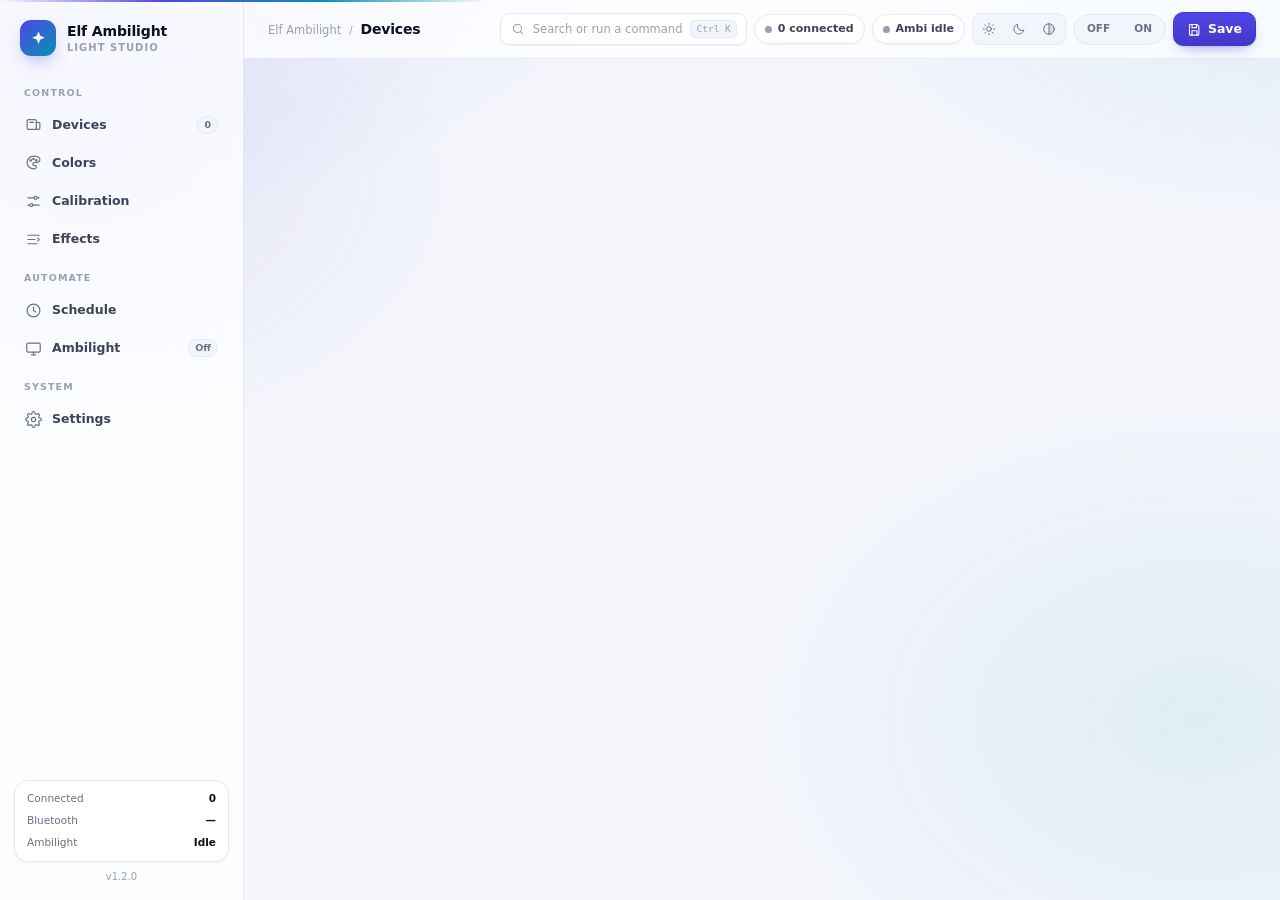
==== webui/index.html @ 0e06c8cf "Sidebar active indicator moved into the gutter" ====
<!DOCTYPE html>
<html lang="en" data-theme="light">
<head>
<meta charset="utf-8">
<meta name="viewport" content="width=device-width, initial-scale=1">
<title>Elf-Ambilight</title>
<link rel="stylesheet" href="styles.css">
</head>
<body>

<div id="bootBar"><i></i></div>

<svg width="0" height="0" style="position:absolute" aria-hidden="true">
  <defs>
    <symbol id="i-spark" viewBox="0 0 24 24"><path d="M12 3l2.2 5.6L20 11l-5.8 2.4L12 19l-2.2-5.6L4 11l5.8-2.4L12 3z" fill="currentColor"/></symbol>
    <symbol id="i-devices" viewBox="0 0 24 24" fill="none" stroke="currentColor" stroke-width="1.7" stroke-linecap="round" stroke-linejoin="round"><rect x="3" y="5" width="13" height="14" rx="2"/><path d="M16 9h3a2 2 0 0 1 2 2v6a2 2 0 0 1-2 2h-3"/><path d="M7 9h5"/></symbol>
    <symbol id="i-palette" viewBox="0 0 24 24" fill="none" stroke="currentColor" stroke-width="1.7" stroke-linecap="round" stroke-linejoin="round"><path d="M12 3a9 9 0 1 0 0 18h1.5a2.5 2.5 0 0 0 0-5H13a2 2 0 0 1 0-4h3.5A4.5 4.5 0 0 0 21 7.5C21 5 16.9 3 12 3z"/><circle cx="8" cy="9" r="1"/><circle cx="12" cy="7" r="1"/><circle cx="16" cy="9" r="1"/></symbol>
    <symbol id="i-sliders" viewBox="0 0 24 24" fill="none" stroke="currentColor" stroke-width="1.7" stroke-linecap="round"><path d="M4 7h9M17 7h3M4 17h3M11 17h9"/><circle cx="15" cy="7" r="2.2"/><circle cx="9" cy="17" r="2.2"/></symbol>
    <symbol id="i-modes" viewBox="0 0 24 24" fill="none" stroke="currentColor" stroke-width="1.7" stroke-linecap="round" stroke-linejoin="round"><path d="M4 6h16M4 12h10M4 18h13"/><path d="M18 10l2 2-2 2"/></symbol>
    <symbol id="i-clock" viewBox="0 0 24 24" fill="none" stroke="currentColor" stroke-width="1.7" stroke-linecap="round" stroke-linejoin="round"><circle cx="12" cy="12" r="9"/><path d="M12 7v5l3 2"/></symbol>
    <symbol id="i-screen" viewBox="0 0 24 24" fill="none" stroke="currentColor" stroke-width="1.7" stroke-linecap="round" stroke-linejoin="round"><rect x="2.5" y="4.5" width="19" height="12.5" rx="2"/><path d="M9 21h6M12 17v4"/></symbol>
    <symbol id="i-gear" viewBox="0 0 24 24" fill="none" stroke="currentColor" stroke-width="1.7" stroke-linecap="round" stroke-linejoin="round"><circle cx="12" cy="12" r="3"/><path d="M19.4 15a1.7 1.7 0 0 0 .34 1.87l.06.06a2 2 0 1 1-2.83 2.83l-.06-.06a1.7 1.7 0 0 0-1.87-.34 1.7 1.7 0 0 0-1 1.55V21a2 2 0 1 1-4 0v-.09a1.7 1.7 0 0 0-1.11-1.55 1.7 1.7 0 0 0-1.87.34l-.06.06a2 2 0 1 1-2.83-2.83l.06-.06A1.7 1.7 0 0 0 4.6 15a1.7 1.7 0 0 0-1.55-1H3a2 2 0 1 1 0-4h.09A1.7 1.7 0 0 0 4.6 8.9a1.7 1.7 0 0 0-.34-1.87l-.06-.06a2 2 0 1 1 2.83-2.83l.06.06A1.7 1.7 0 0 0 8.96 4.6 1.7 1.7 0 0 0 10 3.05V3a2 2 0 1 1 4 0v.09a1.7 1.7 0 0 0 1 1.55 1.7 1.7 0 0 0 1.87-.34l.06-.06a2 2 0 1 1 2.83 2.83l-.06.06a1.7 1.7 0 0 0-.34 1.87V9a1.7 1.7 0 0 0 1.55 1H21a2 2 0 1 1 0 4h-.09a1.7 1.7 0 0 0-1.55 1z"/></symbol>
    <symbol id="i-wifi" viewBox="0 0 24 24" fill="none" stroke="currentColor" stroke-width="1.7" stroke-linecap="round" stroke-linejoin="round"><path d="M2 8.8a15 15 0 0 1 20 0"/><path d="M5.5 12.3a10 10 0 0 1 13 0"/><path d="M9 15.8a5 5 0 0 1 6 0"/><circle cx="12" cy="19" r="1" fill="currentColor" stroke="none"/></symbol>
    <symbol id="i-bulb" viewBox="0 0 24 24" fill="none" stroke="currentColor" stroke-width="1.7" stroke-linecap="round" stroke-linejoin="round"><path d="M9 18h6M10 21h4"/><path d="M12 3a6 6 0 0 0-3.5 10.9c.4.3.5.7.5 1.1v.5h6V15c0-.4.1-.8.5-1.1A6 6 0 0 0 12 3z"/></symbol>
    <symbol id="i-save" viewBox="0 0 24 24" fill="none" stroke="currentColor" stroke-width="1.7" stroke-linecap="round" stroke-linejoin="round"><path d="M5 4h11l3 3v13a1 1 0 0 1-1 1H5a1 1 0 0 1-1-1V5a1 1 0 0 1 1-1z"/><path d="M8 4v5h7V4M8 21v-7h8v7"/></symbol>
    <symbol id="i-sun" viewBox="0 0 24 24" fill="none" stroke="currentColor" stroke-width="1.7" stroke-linecap="round"><circle cx="12" cy="12" r="4"/><path d="M12 2v2M12 20v2M4.9 4.9l1.4 1.4M17.7 17.7l1.4 1.4M2 12h2M20 12h2M4.9 19.1l1.4-1.4M17.7 6.3l1.4-1.4"/></symbol>
    <symbol id="i-moon" viewBox="0 0 24 24" fill="none" stroke="currentColor" stroke-width="1.7" stroke-linecap="round" stroke-linejoin="round"><path d="M20 14.5A8.5 8.5 0 0 1 9.5 4a8.5 8.5 0 1 0 10.5 10.5z"/></symbol>
    <symbol id="i-search" viewBox="0 0 24 24" fill="none" stroke="currentColor" stroke-width="1.8" stroke-linecap="round"><circle cx="11" cy="11" r="7"/><path d="M20 20l-3.5-3.5"/></symbol>
    <symbol id="i-check" viewBox="0 0 24 24" fill="none" stroke="currentColor" stroke-width="2.2" stroke-linecap="round" stroke-linejoin="round"><path d="M4 12.5l5 5L20 6.5"/></symbol>
    <symbol id="i-x" viewBox="0 0 24 24" fill="none" stroke="currentColor" stroke-width="2" stroke-linecap="round"><path d="M6 6l12 12M18 6L6 18"/></symbol>
    <symbol id="i-plus" viewBox="0 0 24 24" fill="none" stroke="currentColor" stroke-width="1.9" stroke-linecap="round"><path d="M12 5v14M5 12h14"/></symbol>
    <symbol id="i-play" viewBox="0 0 24 24" fill="currentColor"><path d="M8 5.5v13l11-6.5-11-6.5z"/></symbol>
    <symbol id="i-stop" viewBox="0 0 24 24" fill="currentColor"><rect x="6" y="6" width="12" height="12" rx="2"/></symbol>
    <symbol id="i-refresh" viewBox="0 0 24 24" fill="none" stroke="currentColor" stroke-width="1.8" stroke-linecap="round" stroke-linejoin="round"><path d="M20 11a8 8 0 1 0-2.3 6.3"/><path d="M20 4v7h-7"/></symbol>
    <symbol id="i-clock2" viewBox="0 0 24 24" fill="none" stroke="currentColor" stroke-width="1.7" stroke-linecap="round" stroke-linejoin="round"><path d="M21 12a9 9 0 1 1-3-6.7"/><path d="M21 4v5h-5"/></symbol>
    <symbol id="i-folder" viewBox="0 0 24 24" fill="none" stroke="currentColor" stroke-width="1.7" stroke-linecap="round" stroke-linejoin="round"><path d="M3 7a2 2 0 0 1 2-2h4l2 2h8a2 2 0 0 1 2 2v8a2 2 0 0 1-2 2H5a2 2 0 0 1-2-2V7z"/></symbol>
    <symbol id="i-eyedrop" viewBox="0 0 24 24" fill="none" stroke="currentColor" stroke-width="1.7" stroke-linecap="round" stroke-linejoin="round"><path d="M14.5 4.5a2.1 2.1 0 0 1 3 0l2 2a2.1 2.1 0 0 1 0 3l-2.2 2.2-5-5 2.2-2.2z"/><path d="M12.3 6.7l-7 7a2 2 0 0 0-.6 1.4V19h3.9a2 2 0 0 0 1.4-.6l7-7"/></symbol>
    <symbol id="i-command" viewBox="0 0 24 24" fill="none" stroke="currentColor" stroke-width="1.7" stroke-linecap="round" stroke-linejoin="round"><path d="M9 6a3 3 0 1 0-3 3h12a3 3 0 1 0-3-3v12a3 3 0 1 0 3-3H6a3 3 0 1 0 3 3V6z"/></symbol>
    <symbol id="i-shuffle" viewBox="0 0 24 24" fill="none" stroke="currentColor" stroke-width="1.7" stroke-linecap="round" stroke-linejoin="round"><path d="M16 3h5v5M21 3l-7 7M8 21H3v-5M3 21l7-7M21 16v5h-5M14 14l7 7M3 3l7 7"/></symbol>
    <symbol id="i-grid" viewBox="0 0 24 24" fill="none" stroke="currentColor" stroke-width="1.7" stroke-linecap="round"><rect x="3" y="3" width="7" height="7" rx="1.5"/><rect x="14" y="3" width="7" height="7" rx="1.5"/><rect x="3" y="14" width="7" height="7" rx="1.5"/><rect x="14" y="14" width="7" height="7" rx="1.5"/></symbol>
    <symbol id="i-activity" viewBox="0 0 24 24" fill="none" stroke="currentColor" stroke-width="1.7" stroke-linecap="round" stroke-linejoin="round"><path d="M3 12h4l2.5-7 5 14 2.5-7H21"/></symbol>
    <symbol id="i-link" viewBox="0 0 24 24" fill="none" stroke="currentColor" stroke-width="1.7" stroke-linecap="round" stroke-linejoin="round"><path d="M10 13a5 5 0 0 0 7 0l2-2a5 5 0 0 0-7-7l-1 1"/><path d="M14 11a5 5 0 0 0-7 0l-2 2a5 5 0 0 0 7 7l1-1"/></symbol>
    <symbol id="i-appearance" viewBox="0 0 24 24" fill="none" stroke="currentColor" stroke-width="1.7" stroke-linecap="round" stroke-linejoin="round"><circle cx="12" cy="12" r="9"/><path d="M12 3v18"/><path d="M12 3a9 9 0 0 1 0 18" fill="currentColor" opacity=".18" stroke="none"/></symbol>
    <symbol id="i-info" viewBox="0 0 24 24" fill="none" stroke="currentColor" stroke-width="1.7" stroke-linecap="round"><circle cx="12" cy="12" r="9"/><path d="M12 11v5M12 8h.01"/></symbol>
    <symbol id="i-copy" viewBox="0 0 24 24" fill="none" stroke="currentColor" stroke-width="1.7" stroke-linecap="round" stroke-linejoin="round"><rect x="9" y="9" width="11" height="11" rx="2"/><path d="M5 15V5a2 2 0 0 1 2-2h8"/></symbol>
    <symbol id="i-power" viewBox="0 0 24 24" fill="none" stroke="currentColor" stroke-width="1.8" stroke-linecap="round"><path d="M12 3v9"/><path d="M6.4 6.4a8 8 0 1 0 11.2 0"/></symbol>
  </defs>
</svg>

<div class="shell">
  <aside class="sidebar">
    <span class="nav-glide no-anim" id="navGlide"></span>
    <div class="brand">
      <div class="brand-mark"><svg><use href="#i-spark"/></svg></div>
      <div class="brand-text">
        <div class="brand-name">Elf Ambilight</div>
        <div class="brand-sub">Light studio</div>
      </div>
    </div>

    <nav class="nav" aria-label="Sections">
      <div class="nav-group">
        <div class="nav-label">Control</div>
        <button class="nav-item" data-page="devices" title="Devices" aria-label="Devices"><svg><use href="#i-devices"/></svg><span>Devices</span><span class="badge-mini" id="navDevBadge">0</span></button>
        <button class="nav-item" data-page="color" title="Colors" aria-label="Colors"><svg><use href="#i-palette"/></svg><span>Colors</span></button>
        <button class="nav-item" data-page="tune" title="Calibration" aria-label="Calibration"><svg><use href="#i-sliders"/></svg><span>Calibration</span></button>
        <button class="nav-item" data-page="modes" title="Effects" aria-label="Effects"><svg><use href="#i-modes"/></svg><span>Effects</span></button>
      </div>
      <div class="nav-group">
        <div class="nav-label">Automate</div>
        <button class="nav-item" data-page="timing" title="Schedule" aria-label="Schedule"><svg><use href="#i-clock"/></svg><span>Schedule</span></button>
        <button class="nav-item" data-page="ambi" title="Ambilight" aria-label="Ambilight"><svg><use href="#i-screen"/></svg><span>Ambilight</span><span class="badge-mini" id="navAmbiBadge">Off</span></button>
      </div>
      <div class="nav-group">
        <div class="nav-label">System</div>
        <button class="nav-item" data-page="settings" title="Settings" aria-label="Settings"><svg><use href="#i-gear"/></svg><span>Settings</span></button>
      </div>
    </nav>

    <div class="sidebar-foot">
      <div class="mini-card">
        <div class="mini-row"><span class="mini-key">Connected</span><span class="mini-val" id="sideConn">0</span></div>
        <div class="mini-row"><span class="mini-key">Bluetooth</span><span class="mini-val" id="sideBt">—</span></div>
        <div class="mini-row"><span class="mini-key">Ambilight</span><span class="mini-val" id="sideAmbi">Idle</span></div>
      </div>
      <div class="sidebar-version" id="sideVer">v1.2.0</div>
    </div>
  </aside>

  <div class="main">
    <header class="topbar">
      <div class="crumbs">
        <span class="root">Elf Ambilight</span>
        <span class="sep">/</span>
        <h1 id="crumbTitle">Devices</h1>
      </div>
      <div class="topbar-spacer"></div>
      <div class="top-actions">
        <button class="cmd-trigger" id="cmdTrigger" aria-label="Open command palette">
          <svg><use href="#i-search"/></svg><span class="grow">Search or run a command</span><kbd>Ctrl K</kbd>
        </button>
        <span class="status-chip" id="chipConn"><span class="dot"></span><span id="chipConnText">0 connected</span></span>
        <span class="status-chip" id="chipAmbi"><span class="dot"></span><span id="chipAmbiText">Ambi idle</span></span>
        <div class="theme-seg" id="themeSeg" role="group" aria-label="Theme">
          <button data-theme-opt="light" title="Light mode" aria-label="Light mode"><svg><use href="#i-sun"/></svg></button>
          <button data-theme-opt="dark" title="Dark mode" aria-label="Dark mode"><svg><use href="#i-moon"/></svg></button>
          <button data-theme-opt="system" title="Match Windows theme" aria-label="Match Windows theme"><svg><use href="#i-appearance"/></svg></button>
        </div>
        <div class="seg" role="group" aria-label="Power">
          <button id="pwrOff">OFF</button>
          <button id="pwrOn" class="green">ON</button>
        </div>
        <button class="btn primary save-btn" id="saveBtn" title="Save changes (Ctrl+S)">
          <svg><use href="#i-save"/></svg><span>Save</span>
        </button>
      </div>
    </header>

    <div class="scroll" id="scroll">

      <!-- ══════════ DEVICES ══════════ -->
      <section class="page" id="pg-devices">
        <div class="page-head">
          <div>
            <div class="overline">Control</div>
            <h2>Devices</h2>
            <p>Discover strips, connect, and organise them into groups.</p>
          </div>
          <div class="push">
            <button class="btn" id="quickBtn">Quick connect</button>
            <button class="btn primary" id="scanBtn"><svg><use href="#i-refresh"/></svg>Scan</button>
          </div>
        </div>

        <div class="tabs" data-tabs="devices-main" style="margin-bottom:14px">
          <button class="tab on" data-tab="discover">Discover</button>
          <button class="tab" data-tab="groups">Groups</button>
          <button class="tab" data-tab="activity">Activity</button>
        </div>

        <div class="tabpanel on" data-panel="devices-main:discover">
          <div class="stats">
            <div class="stat"><div class="stat-ico ok"><svg><use href="#i-wifi"/></svg></div>
              <div><div class="stat-k">Connected</div><div class="stat-v" id="statConn">0</div></div></div>
            <div class="stat"><div class="stat-ico"><svg><use href="#i-bulb"/></svg></div>
              <div><div class="stat-k">Active group</div><div class="stat-v" id="statGroup">—</div></div></div>
            <div class="stat"><div class="stat-ico warn"><svg><use href="#i-screen"/></svg></div>
              <div><div class="stat-k">Ambilight</div><div class="stat-v" id="statAmbi">Idle</div></div></div>
          </div>

          <div class="card">
            <div class="card-head">
              <div><h3>Connected now</h3><div class="hint">Devices currently linked to this PC — including auto-connected strips.</div></div>
              <div class="push"><span class="badge" id="connBadge">0</span></div>
            </div>
            <div class="card-body"><div class="row-list" id="connectedList"></div></div>
          </div>

          <div class="card">
            <div class="card-head">
              <div><h3>Discovered devices</h3><div class="hint">Tick devices to bulk-add them, or add individually.</div></div>
              <div class="push"><span class="badge" id="scanStatus">Idle</span></div>
            </div>
            <div class="card-body">
              <div class="row-list" id="foundList"></div>
              <div class="hr" style="height:1px;background:var(--line);margin:12px 0"></div>
              <div class="field" style="justify-content:flex-end;gap:6px;flex-wrap:wrap">
                <button class="btn sm" id="connAllBtn">Connect all</button>
                <button class="btn sm danger" id="disconnBtn">Disconnect all</button>
                <button class="btn sm" id="addCheckedBtn">Add checked</button>
                <button class="btn sm" id="addAllBtn">Add all found</button>
              </div>
            </div>
          </div>
        </div>

        <div class="tabpanel" data-panel="devices-main:groups">
          <div class="grid g2">
            <div class="card">
              <div class="card-head"><div><h3>Group</h3><div class="hint">Every command drives this set.</div></div></div>
              <div class="card-body">
                <div class="field" style="gap:6px;flex-wrap:wrap">
                  <select id="groupSel" style="flex:1;min-width:130px"></select>
                  <button class="btn sm" id="grpNew"><svg><use href="#i-plus"/></svg>New</button>
                  <button class="btn sm" id="grpRename">Rename</button>
                  <button class="btn sm danger" id="grpDel">Delete</button>
                </div>
                <div class="hr" style="height:1px;background:var(--line);margin:12px 0"></div>
                <div class="row-list" id="memberList"></div>
              </div>
            </div>
            <div class="col">
              <div class="card">
                <div class="card-head"><div><h3>PC lighting</h3><div class="hint">Mirror colour to Windows Dynamic Lighting.</div></div></div>
                <div class="card-body">
                  <div class="field" style="gap:6px">
                    <span class="badge" id="dynBadge">Off</span>
                    <div style="flex:1"></div>
                    <button class="btn sm" id="dynRefresh"><svg><use href="#i-refresh"/></svg>Refresh</button>
                    <button class="btn sm primary" id="dynAdd">Add PC</button>
                  </div>
                </div>
              </div>
              <div class="card">
                <div class="card-head"><div><h3>Group tips</h3><div class="hint">How groups behave.</div></div></div>
                <div class="card-body">
                  <p class="list-s" style="font-family:var(--sans);line-height:1.6;color:var(--ink-3)">
                    Commands are broadcast to every connected member. Saved members reconnect automatically on launch when auto-connect is enabled.
                  </p>
                </div>
              </div>
            </div>
          </div>
          <div class="card">
            <div class="card-head"><div><h3>Group actions</h3><div class="hint">Send to every member at once.</div></div></div>
            <div class="card-body">
              <div class="field" style="gap:6px;flex-wrap:wrap">
                <button class="btn sm" data-group-action="color">Send current colour</button>
                <button class="btn sm" data-group-action="on">All on</button>
                <button class="btn sm" data-group-action="off">All off</button>
                <div style="flex:1"></div>
                <button class="btn sm ghost" data-group-action="refresh">Refresh connections</button>
              </div>
            </div>
          </div>
        </div>

        <div class="tabpanel" data-panel="devices-main:activity">
          <div class="grid g2">
            <div class="card">
              <div class="card-head"><div><h3>Remembered devices</h3><div class="hint">Auto-connect list.</div></div></div>
              <div class="card-body">
                <p class="list-s" id="rememberedTxt" style="line-height:1.6;font-family:var(--sans);color:var(--ink-2)">—</p>
                <div class="hr" style="height:1px;background:var(--line);margin:12px 0"></div>
                <button class="btn sm danger" id="forgetBtn">Forget remembered</button>
              </div>
            </div>
            <div class="card">
              <div class="card-head"><div><h3>Activity</h3><div class="hint">Live command log.</div></div></div>
              <div class="card-body"><div class="log" id="logBox"></div></div>
            </div>
          </div>
        </div>
      </section>

      <!-- ══════════ COLORS ══════════ -->
      <section class="page" id="pg-color">
        <div class="page-head">
          <div>
            <div class="overline">Control</div>
            <h2>Colors</h2>
            <p>Pick with the wheel, refine numerically, then send it live.</p>
          </div>
          <div class="push">
            <button class="btn" id="eyeBtn" title="Pick a colour from the screen">
              <svg><use href="#i-eyedrop"/></svg>Eyedropper
            </button>
            <span class="switch-row" style="padding:0"><span class="t" style="font-size:11.5px">Live send</span>
              <button class="switch" id="liveSw" role="switch" aria-checked="true" aria-label="Live send"></button></span>
          </div>
        </div>

        <div class="grid g-1-2">
          <div class="card">
            <div class="card-head"><div><h3>Color wheel</h3><div class="hint">Drag to set hue and saturation.</div></div></div>
            <div class="card-body">
              <div class="wheel-wrap">
                <canvas id="wheel" width="248" height="248" aria-label="Hue and saturation wheel" role="img"></canvas>
                <div class="wheel-center">
                  <span class="hx" id="wheelHex">#FFFFFF</span>
                  <span class="lbl">current</span>
                </div>
                <div class="wheel-dot" id="wheelDot"></div>
              </div>
              <div class="field" style="margin-top:10px">
                <span class="field-label">Lightness</span>
                <input type="range" id="wheelL" min="0" max="100">
                <span class="field-val" id="wheelLVal">100%</span>
              </div>
              <div class="hex-row" style="margin-top:6px">
                <input type="text" id="hexIn" placeholder="#FF8040" maxlength="7">
                <button class="btn sm" id="hexApply">Set</button>
                <button class="btn sm icon-only" id="copyHex" title="Copy hex" aria-label="Copy hex">
                  <svg><use href="#i-copy"/></svg>
                </button>
              </div>
              <button class="btn primary" id="applyColorBtn" style="width:100%;height:36px;margin-top:10px">
                <svg><use href="#i-bulb"/></svg>Send to strip
              </button>
              <div class="hr" style="height:1px;background:var(--line);margin:14px 0 10px"></div>
              <div class="overline" style="margin-bottom:7px">Harmony</div>
              <div class="harmony" id="harmonyRow"></div>
              <div class="hr" style="height:1px;background:var(--line);margin:14px 0 10px"></div>
              <div class="field" style="gap:6px;flex-wrap:wrap">
                <button class="btn sm" id="matchScreen" title="Sample the centre of the screen once">
                  <svg><use href="#i-eyedrop"/></svg>Match screen
                </button>
                <button class="btn sm" id="saveFav" title="Save this colour to favourites">
                  <svg><use href="#i-plus"/></svg>Save colour
                </button>
                <button class="btn sm ghost" id="randomColor">Random</button>
              </div>
            </div>
          </div>

          <div class="col">
            <div class="card">
              <div class="card-head">
                <div><h3>Output</h3><div class="hint">Brightness, white channels, and pins.</div></div>
                <div class="push">
                  <div class="tabs" data-tabs="color-output">
                    <button class="tab on" data-tab="brightness">Brightness</button>
                    <button class="tab" data-tab="white">White</button>
                    <button class="tab" data-tab="channels">Channels</button>
                  </div>
                </div>
              </div>
              <div class="card-body">
                <div class="tabpanel on" data-panel="color-output:brightness">
                  <div class="field"><span class="field-label">Level</span><input type="range" id="briSl" min="0" max="100"><span class="field-val" id="briVal">100</span></div>
                  <div class="field"><span class="field-label">Channel</span>
                    <div class="segmented" id="chanSeg" role="group" aria-label="Channel">
                      <button data-ch="ALL" class="on">ALL</button><button data-ch="RGB">RGB</button><button data-ch="W">W</button><button data-ch="CT">CT</button>
                    </div>
                    <div style="flex:1"></div><button class="btn sm" id="briSend">Send</button></div>
                </div>
                <div class="tabpanel" data-panel="color-output:white">
                  <div class="field"><span class="field-label">White</span><input type="range" id="wSl" min="0" max="100"><span class="field-val" id="wVal">50</span><button class="btn sm" id="wSend">Send</button></div>
                  <div class="field"><span class="field-label">Warm</span><input type="range" id="warmSl" min="0" max="100"><span class="field-val" id="warmVal">50</span></div>
                  <div class="field"><span class="field-label">Cold</span><input type="range" id="coldSl" min="0" max="100"><span class="field-val" id="coldVal">50</span><button class="btn sm" id="cctSend">Send</button></div>
                </div>
                <div class="tabpanel" data-panel="color-output:channels">
                  <div class="field"><span class="field-label">Enabled</span>
                    <label class="check"><input type="checkbox" id="chRgb" checked>RGB</label>
                    <label class="check"><input type="checkbox" id="chW" checked>W</label>
                    <label class="check"><input type="checkbox" id="chCct" checked>CCT</label>
                    <div style="flex:1"></div><button class="btn sm" id="rgbwSend">Apply</button></div>
                  <div class="field"><span class="field-label">Pins 1–6</span>
                    <input type="number" id="pin1" min="1" max="6" value="1">
                    <input type="number" id="pin2" min="1" max="6" value="2">
                    <input type="number" id="pin3" min="1" max="6" value="3">
                    <div style="flex:1"></div><button class="btn sm" id="pinsSend">Send</button></div>
                </div>
              </div>
            </div>

            <div class="col">
              <div class="card">
                <div class="card-head">
                  <div><h3>Precision</h3><div class="hint">Exact channel values.</div></div>
                  <div class="push">
                    <div class="tabs" data-tabs="color-precision">
                      <button class="tab on" data-tab="rgb">RGB</button>
                      <button class="tab" data-tab="hsl">HSL</button>
                    </div>
                  </div>
                </div>
                <div class="card-body">
                  <div class="tabpanel on" data-panel="color-precision:rgb">
                    <div class="field"><span class="field-label" style="color:var(--danger)">Red</span><input type="range" id="rSl" min="0" max="255"><span class="field-val" id="rVal">255</span></div>
                    <div class="field"><span class="field-label" style="color:var(--ok)">Green</span><input type="range" id="gSl" min="0" max="255"><span class="field-val" id="gVal">255</span></div>
                    <div class="field"><span class="field-label" style="color:var(--brand)">Blue</span><input type="range" id="bSl" min="0" max="255"><span class="field-val" id="bVal">255</span></div>
                  </div>
                  <div class="tabpanel" data-panel="color-precision:hsl">
                    <div class="field"><span class="field-label">Hue</span><input type="range" id="hSl" min="0" max="360"><span class="field-val" id="hVal">0</span></div>
                    <div class="field"><span class="field-label">Saturation</span><input type="range" id="sSl" min="0" max="100"><span class="field-val" id="sVal">0%</span></div>
                    <div class="field"><span class="field-label">Lightness</span><input type="range" id="lSl" min="0" max="100"><span class="field-val" id="lVal">100%</span></div>
                  </div>
                </div>
              </div>

              <div class="card">
                <div class="card-head">
                  <div><h3>Library</h3><div class="hint">Curated and recent colours.</div></div>
                  <div class="push">
                    <div class="tabs" data-tabs="color-library">
                      <button class="tab on" data-tab="presets">Presets</button>
                      <button class="tab" data-tab="recent">Recent</button>
                      <button class="tab" data-tab="favorites">Saved</button>
                    </div>
                  </div>
                </div>
                <div class="card-body">
                  <div class="tabpanel on" data-panel="color-library:presets"><div class="swatches" id="presetRow"></div></div>
                  <div class="tabpanel" data-panel="color-library:recent"><div class="swatches" id="recentRow"></div></div>
                  <div class="tabpanel" data-panel="color-library:favorites"><div class="swatches" id="favRow"></div></div>
                </div>
              </div>

              <div class="card">
                <div class="card-head"><div><h3>Scenes</h3><div class="hint">One-tap moods: colour and brightness.</div></div></div>
                <div class="card-body">
                  <div class="grid g2" style="gap:6px" id="sceneRow"></div>
                </div>
              </div>
            </div>
          </div>
        </div>
      </section>

      <!-- ══════════ TUNE ══════════ -->
      <section class="page" id="pg-tune">
        <div class="page-head">
          <div>
            <div class="overline">Control</div>
            <h2>Calibration</h2>
            <p>Make white look white and keep colours accurate. Edits stage until you save.</p>
          </div>
          <div class="push"><button class="btn sm" id="tuneReset">Reset all</button></div>
        </div>

        <div class="tabs" data-tabs="tune-main" style="margin-bottom:14px">
          <button class="tab on" data-tab="guided">Guided</button>
          <button class="tab" data-tab="advanced">Advanced</button>
          <button class="tab" data-tab="profiles">Profiles</button>
        </div>

        <div class="tabpanel on" data-panel="tune-main:guided">
          <div class="grid g2">
            <div class="card">
              <div class="card-head"><div><h3>White balance helper</h3><div class="hint">Show white, then tap whichever tint is too strong.</div></div>
                <div class="push"><span class="badge brand">Guided</span></div></div>
              <div class="card-body">
                <div class="field" style="gap:6px;flex-wrap:wrap">
                  <button class="btn primary" id="wbShow"><svg><use href="#i-bulb"/></svg>Show white</button>
                  <button class="btn sm" data-wb="blue">Too blue</button>
                  <button class="btn sm" data-wb="red">Too red</button>
                  <button class="btn sm" data-wb="green">Too green</button>
                  <button class="btn sm" data-wb="dim">Too dim</button>
                </div>
                <div class="hr" style="height:1px;background:var(--line);margin:14px 0"></div>
                <p class="hint" style="margin:0">Repeat until the strip looks neutral, then press <b>Save</b>. The strip preview below shows what the calibration sends.</p>
              </div>
            </div>
            <div class="card">
              <div class="card-head"><div><h3>Preview</h3><div class="hint">Requested → sent after calibration.</div></div></div>
              <div class="card-body">
                <div class="field" style="gap:12px">
                  <div class="color-well" id="tuneReq" style="min-height:86px;flex:1;border-radius:12px"></div>
                  <svg style="width:16px;height:16px;color:var(--ink-4)"><use href="#i-check"/></svg>
                  <div class="color-well" id="tuneOut" style="min-height:86px;flex:1;border-radius:12px"></div>
                </div>
                <p class="list-s" id="tuneTxt" style="margin-top:9px">—</p>
                <div class="hr" style="height:1px;background:var(--line);margin:12px 0"></div>
                <div class="swatches" id="tuneTests"></div>
              </div>
            </div>
          </div>
        </div>

        <div class="tabpanel" data-panel="tune-main:advanced">
          <div class="grid g2">
            <div class="card">
              <div class="card-head"><div><h3>Channel gains</h3><div class="hint">Relative output per colour channel.</div></div></div>
              <div class="card-body">
                <div class="field"><span class="field-label" style="color:var(--danger)">Red</span><input type="range" id="grSl" min="20" max="200"><span class="field-val" id="grVal">100%</span></div>
                <div class="field"><span class="field-label" style="color:var(--ok)">Green</span><input type="range" id="ggSl" min="20" max="200"><span class="field-val" id="ggVal">100%</span></div>
                <div class="field"><span class="field-label" style="color:var(--brand)">Blue</span><input type="range" id="gbSl" min="20" max="200"><span class="field-val" id="gbVal">100%</span></div>
                <div class="hr" style="height:1px;background:var(--line);margin:12px 0"></div>
                <div class="switch-row" style="padding:2px 0">
                  <div class="txt"><div class="t">Calibration enabled</div><div class="d">Bypass all correction when off.</div></div>
                  <button class="switch" id="calEn" role="switch" aria-checked="true" aria-label="Calibration enabled"></button>
                </div>
              </div>
            </div>
            <div class="card">
              <div class="card-head"><div><h3>Response</h3><div class="hint">Tone curve and colour intensity.</div></div></div>
              <div class="card-body">
                <div class="field"><span class="field-label">Gamma</span><input type="range" id="gamSl" min="0.3" max="3" step="0.01"><span class="field-val" id="gamVal">1.00</span></div>
                <div class="field"><span class="field-label">Warm / cool</span><input type="range" id="tmpSl" min="-100" max="100"><span class="field-val" id="tmpVal">0</span></div>
                <div class="field"><span class="field-label">Presets</span>
                  <div class="chips" id="wbTempChips">
                    <button class="chip" data-wbtemp="-55">Cool</button>
                    <button class="chip" data-wbtemp="0">Neutral</button>
                    <button class="chip" data-wbtemp="20">Daylight</button>
                    <button class="chip" data-wbtemp="60">Warm</button>
                  </div>
                </div>
                <div class="field"><span class="field-label">Saturation</span><input type="range" id="satSl" min="0" max="200"><span class="field-val" id="satVal">100%</span></div>
                <div class="field"><span class="field-label">Ceiling</span><input type="range" id="limSl" min="10" max="100"><span class="field-val" id="limVal">100%</span></div>
                <div class="field"><span class="field-label">Channel order</span>
                  <select id="ordSel"><option>RGB</option><option>RBG</option><option>GRB</option><option>GBR</option><option>BRG</option><option>BGR</option></select>
                  <div style="flex:1"></div>
                  <label class="check"><input type="checkbox" id="liveWhite">Preview on white</label>
                </div>
                <div class="hr" style="height:1px;background:var(--line);margin:12px 0 8px"></div>
                <div class="overline" style="margin-bottom:6px">Per-channel gamma</div>
                <div class="field"><span class="field-label" style="color:var(--danger)">Red γ</span><input type="range" id="ggrSl" min="0.3" max="3" step="0.01"><span class="field-val" id="ggrVal">1.00</span></div>
                <div class="field"><span class="field-label" style="color:var(--ok)">Green γ</span><input type="range" id="gggSl" min="0.3" max="3" step="0.01"><span class="field-val" id="gggVal">1.00</span></div>
                <div class="field"><span class="field-label" style="color:var(--brand)">Blue γ</span><input type="range" id="ggbSl" min="0.3" max="3" step="0.01"><span class="field-val" id="ggbVal">1.00</span></div>
              </div>
            </div>
          </div>
          <div class="card">
            <div class="card-head"><div><h3>Per-colour output</h3><div class="hint">What the strip receives for pure colour requests.</div></div></div>
            <div class="card-body"><div id="primRows" class="grid g2"></div></div>
          </div>
        </div>

        <div class="tabpanel" data-panel="tune-main:profiles">
          <div class="grid g2">
            <div class="card">
              <div class="card-head"><div><h3>Saved profiles</h3><div class="hint">Full calibration setups you can switch between.</div></div></div>
              <div class="card-body">
                <div class="field"><span class="field-label">Profile</span><select id="tuneProfSel" style="flex:1"></select></div>
                <div class="hr" style="height:1px;background:var(--line);margin:12px 0"></div>
                <div class="field" style="gap:6px;flex-wrap:wrap">
                  <button class="btn sm primary" id="tpApply">Apply</button>
                  <button class="btn sm" id="tpSave">Save new</button>
                  <button class="btn sm" id="tpRename">Rename</button>
                  <button class="btn sm danger" id="tpDel">Delete</button>
                </div>
              </div>
            </div>
            <div class="card">
              <div class="card-head"><div><h3>How profiles work</h3></div></div>
              <div class="card-body">
                <p class="list-s" style="font-family:var(--sans);line-height:1.65;color:var(--ink-3)">
                  A profile stores every calibration value: gains, gamma, temperature, saturation, ceiling, channel order, and the per-colour output rows. Applying one stages the values; press Save to keep them.
                </p>
              </div>
            </div>
          </div>
        </div>
      </section>

      <!-- ══════════ MODES ══════════ -->
      <section class="page" id="pg-modes">
        <div class="page-head">
          <div>
            <div class="overline">Control</div>
            <h2>Effects</h2>
            <p>29 built-in animations. Pick one, then tune speed and brightness.</p>
          </div>
          <div class="push">
            <div class="mode-search" style="position:relative">
              <svg style="position:absolute;left:9px;top:8px;width:14px;height:14px;color:var(--ink-4)"><use href="#i-search"/></svg>
              <input type="text" id="modeSearch" placeholder="Search effects" style="width:190px;padding-left:29px">
            </div>
            <button class="btn" id="randomMode"><svg><use href="#i-shuffle"/></svg>Surprise me</button>
          </div>
        </div>

        <div class="grid g-2-1">
          <div class="card">
            <div class="card-head">
              <div><h3>Library</h3><div class="hint" id="modeCount">0 effects</div></div>
              <div class="push"><div class="chips" id="catChips"></div></div>
            </div>
            <div class="card-body"><div class="modes-grid" id="modeGrid"></div></div>
          </div>
          <div class="col">
            <div class="card">
              <div class="card-head"><div><h3>Now playing</h3><div class="hint">Active effect.</div></div></div>
              <div class="card-body">
                <div class="field" style="gap:10px">
                  <div class="stat-ico" style="flex:0 0 36px;width:36px;height:36px"><svg><use href="#i-modes"/></svg></div>
                  <div style="min-width:0"><div class="stat-k">Effect</div><div class="stat-v" id="curMode" style="font-size:14.5px;white-space:nowrap;overflow:hidden;text-overflow:ellipsis">—</div></div>
                </div>
                <div class="hr" style="height:1px;background:var(--line);margin:12px 0"></div>
                <div class="field"><span class="field-label">Speed</span><input type="range" id="spdSl" min="0" max="100"><span class="field-val" id="spdVal">50</span></div>
                <div class="field"><span class="field-label">Brightness</span><input type="range" id="mbSl" min="0" max="100"><span class="field-val" id="mbVal">100</span></div>
                <div class="field" style="justify-content:flex-end;gap:6px">
                  <button class="btn sm" id="spdSend">Send speed</button>
                  <button class="btn sm" id="mbSend">Send brightness</button>
                </div>
              </div>
            </div>
            <div class="card">
              <div class="card-head"><div><h3>Good to know</h3></div></div>
              <div class="card-body"><p class="list-s" style="font-family:var(--sans);line-height:1.6;color:var(--ink-3)">Effects keep running on the strip after the app closes. Schedule a solid colour later if you want it to stop.</p></div>
            </div>
          </div>
        </div>
      </section>

      <!-- ══════════ TIMING ══════════ -->
      <section class="page" id="pg-timing">
        <div class="page-head">
          <div>
            <div class="overline">Automate</div>
            <h2>Schedule</h2>
            <p>On-board timers and PC-side automations.</p>
          </div>
          <div class="push"><button class="btn" id="syncTimeBtn"><svg><use href="#i-clock2"/></svg>Sync PC time</button></div>
        </div>
        <div class="grid g2" id="timerCards"></div>
        <div class="card">
          <div class="card-head">
            <div><h3>Schedules</h3><div class="hint">Fire power, colour, or effect changes at set times.</div></div>
            <div class="push"><button class="btn sm primary" id="schedAdd"><svg><use href="#i-plus"/></svg>Add</button></div>
          </div>
          <div class="card-body"><div class="row-list" id="schedList"></div></div>
        </div>
      </section>

      <!-- ══════════ AMBILIGHT ══════════ -->
      <section class="page" id="pg-ambi">
        <div class="page-head">
          <div>
            <div class="overline">Automate</div>
            <h2>Ambilight</h2>
            <p>Mirror the screen to your strip with a smooth crossfade.</p>
          </div>
          <div class="push">
            <span class="switch-row" style="padding:0"><span class="t" style="font-size:11.5px">Autostart</span>
              <button class="switch" id="ambiAuto" role="switch" aria-checked="false" aria-label="Start at app startup"></button></span>
            <button class="btn primary" id="ambiBtn"><svg><use href="#i-play"/></svg>Start</button>
          </div>
        </div>

        <div class="tabs" data-tabs="ambi-main" style="margin-bottom:14px">
          <button class="tab on" data-tab="live">Live</button>
          <button class="tab" data-tab="capture">Capture</button>
          <button class="tab" data-tab="engine">Engine</button>
          <button class="tab" data-tab="presets">Presets</button>
        </div>

        <div class="tabpanel on" data-panel="ambi-main:live">
          <div class="grid g-2-1">
            <div class="card">
              <div class="card-head"><div><h3>Live output</h3><div class="hint">What the strip is receiving right now.</div></div></div>
              <div class="card-body">
                <div class="ambi-stage">
                  <div class="ambi-well" id="ambiPrev"></div>
                  <div style="flex:1;min-width:220px">
                    <div class="field" style="margin:0"><span class="field-label">Output</span><span class="ambi-stat" id="ambiStat">idle</span></div>
                    <div class="hr" style="height:1px;background:var(--line);margin:12px 0"></div>
                    <div class="ambi-tiles" id="candTiles"></div>
                  </div>
                </div>
              </div>
            </div>
            <div class="card">
              <div class="card-head"><div><h3>Session</h3><div class="hint">Live engine metrics.</div></div>
                <div class="push"><span class="badge" id="liveStatus">Idle</span></div></div>
              <div class="card-body">
                <div class="field"><span class="field-label">Frames</span><span class="field-val" id="liveFrames" style="text-align:left">0</span></div>
                <div class="field"><span class="field-label">Sends</span><span class="field-val" id="liveSends" style="text-align:left">0</span></div>
                <div class="field"><span class="field-label">Capture</span><span class="field-val" id="liveCap" style="text-align:left">—</span></div>
                <div class="field"><span class="field-label">Sampling</span><span class="field-val" id="liveSample" style="text-align:left;font-family:var(--sans)">—</span></div>
                <div class="field"><span class="field-label">Eco</span><span class="field-val" id="liveEco" style="text-align:left;font-family:var(--sans)">Off</span></div>
                <div class="hr" style="height:1px;background:var(--line);margin:12px 0"></div>
                <button class="btn primary" id="ambiBtn2" style="width:100%"><svg><use href="#i-play"/></svg>Start</button>
              </div>
            </div>
          </div>
          <div class="card">
            <div class="card-head"><div><h3>Quick start</h3><div class="hint">Stage a preset and start syncing in one tap.</div></div></div>
            <div class="card-body">
              <div class="field" style="gap:6px;flex-wrap:wrap">
                <button class="btn sm" data-quick-ambi="Balanced">Balanced</button>
                <button class="btn sm" data-quick-ambi="Movie">Movie</button>
                <button class="btn sm" data-quick-ambi="Game">Game</button>
                <button class="btn sm" data-quick-ambi="Chill">Chill</button>
                <div style="flex:1"></div>
                <span class="hint" style="margin:0">Preset + Start</span>
              </div>
            </div>
          </div>
        </div>

        <div class="tabpanel" data-panel="ambi-main:capture">
          <div class="grid g2">
            <div class="card">
              <div class="card-head"><div><h3>Capture</h3><div class="hint">Where and how the screen is sampled.</div></div></div>
              <div class="card-body">
                <div class="field"><span class="field-label">Area</span>
                  <div class="segmented" id="ambiModeSeg">
                    <button data-m="center" class="on">Center 50%</button><button data-m="full">Full screen</button>
                  </div></div>
                <div class="field"><span class="field-label">Monitor</span><select id="ambiMon" style="flex:1"></select></div>
                <div class="field"><span class="field-label">Sampling</span>
                  <select id="ambiSample" style="flex:1">
                    <option>Average</option><option>Dominant</option><option>Vibrant</option><option>Brightest</option>
                  </select></div>
              </div>
            </div>
            <div class="card">
              <div class="card-head"><div><h3>Processing</h3><div class="hint">Transition and capture backend.</div></div></div>
              <div class="card-body">
                <div class="switch-row" style="padding-top:0">
                  <div class="txt"><div class="t">Crossfade</div><div class="d">Gradual colour transitions.</div></div>
                  <button class="switch" id="ambiXf" role="switch" aria-checked="true" aria-label="Crossfade"></button>
                </div>
                <div class="switch-row">
                  <div class="txt"><div class="t">GPU capture</div><div class="d">dxcam — faster desktop duplication.</div></div>
                  <button class="switch" id="ambiDx" role="switch" aria-checked="true" aria-label="GPU capture"></button>
                </div>
                <div class="switch-row">
                  <div class="txt"><div class="t">Hide window while syncing</div><div class="d">Prevents the strip mirroring this app's own UI. Restore from the tray.</div></div>
                  <button class="switch" id="ambiHide" role="switch" aria-checked="true" aria-label="Hide window while syncing"></button>
                </div>
                <div class="switch-row">
                  <div class="txt"><div class="t">Dull → white</div><div class="d">Dull scenes show white instead of grey.</div></div>
                  <button class="switch" id="ambiWfOn" role="switch" aria-checked="false" aria-label="Dull to white"></button>
                </div>
              </div>
            </div>
          </div>
        </div>

        <div class="tabpanel" data-panel="ambi-main:engine">
          <div class="card">
            <div class="card-head"><div><h3>Engine</h3><div class="hint">Fine-tune the fade and sampling behaviour.</div></div></div>
            <div class="card-body">
              <div class="grid g2">
                <div>
                  <div class="field"><span class="field-label">Fade FPS</span><input type="range" id="aFps" min="1" max="60"><span class="field-val" id="aFpsV">30</span></div>
                  <div class="field"><span class="field-label">Crossfade</span><input type="range" id="aSm" min="0" max="10" step="0.1"><span class="field-val" id="aSmV">2.0s</span></div>
                  <div class="field"><span class="field-label">Brightness</span><input type="range" id="aBri" min="1" max="100"><span class="field-val" id="aBriV">100</span></div>
                </div>
                <div>
                  <div class="field"><span class="field-label">Min delta</span><input type="range" id="aMd" min="0" max="30"><span class="field-val" id="aMdV">8</span></div>
                  <div class="field"><span class="field-label">Dull → white</span><input type="range" id="aWf" min="0" max="100"><span class="field-val" id="aWfV">0%</span></div>
                  <div class="field"><span class="field-label">Update rate</span><input type="range" id="aIv" min="0.02" max="2" step="0.01"><span class="field-val" id="aIvV">0.12s</span></div>
                </div>
              </div>
            </div>
          </div>
        </div>

        <div class="tabpanel" data-panel="ambi-main:presets">
          <div class="grid g2">
            <div class="card">
              <div class="card-head"><div><h3>Built-in presets</h3><div class="hint">One click to stage a full setup.</div></div></div>
              <div class="card-body"><div class="swatches" id="ambiPresetRow"></div></div>
            </div>
            <div class="card">
              <div class="card-head"><div><h3>My presets</h3><div class="hint">Saved configurations.</div></div></div>
              <div class="card-body">
                <div class="field"><span class="field-label">Preset</span><select id="ambiCustomSel" style="flex:1"></select></div>
                <div class="hr" style="height:1px;background:var(--line);margin:12px 0"></div>
                <div class="field" style="gap:6px;flex-wrap:wrap">
                  <button class="btn sm primary" id="acApply">Apply</button>
                  <button class="btn sm" id="acSave">Save new</button>
                  <button class="btn sm" id="acRename">Rename</button>
                  <button class="btn sm danger" id="acDel">Delete</button>
                </div>
              </div>
            </div>
          </div>
        </div>
      </section>

      <!-- ══════════ SETTINGS ══════════ -->
      <section class="page" id="pg-settings">
        <div class="page-head">
          <div>
            <div class="overline">System</div>
            <h2>Settings</h2>
            <p>Startup, connectivity, appearance, and advanced options.</p>
          </div>
        </div>

        <div class="tabs" data-tabs="settings-main" style="margin-bottom:14px">
          <button class="tab on" data-tab="startup">Startup</button>
          <button class="tab" data-tab="connectivity">Connectivity</button>
          <button class="tab" data-tab="appearance">Appearance</button>
          <button class="tab" data-tab="advanced">Advanced</button>
        </div>

        <div class="tabpanel on" data-panel="settings-main:startup">
          <div class="grid g2">
            <div class="card">
              <div class="card-head"><div><h3>Windows startup</h3><div class="hint">Launch Elf Ambilight automatically.</div></div></div>
              <div class="card-body">
                <div class="switch-row" style="padding-top:0">
                  <div class="txt"><div class="t">Start with Windows</div><div class="d">Normal-priority autostart entry.</div></div>
                  <button class="switch" id="stStartup" role="switch" aria-checked="false" aria-label="Start with Windows"></button>
                </div>
                <div class="switch-row">
                  <div class="txt"><div class="t">High priority startup</div><div class="d">Elevated task, replaces the normal entry.</div></div>
                  <button class="switch" id="stTask" role="switch" aria-checked="false" aria-label="High priority startup"></button>
                </div>
                <div class="switch-row">
                  <div class="txt"><div class="t">Start minimized to tray</div><div class="d">Boot straight to the notification area.</div></div>
                  <button class="switch" id="stMinimized" role="switch" aria-checked="false" aria-label="Start minimized"></button>
                </div>
              </div>
            </div>
            <div class="card">
              <div class="card-head"><div><h3>How startup works</h3></div></div>
              <div class="card-body">
                <p class="list-s" style="font-family:var(--sans);line-height:1.65;color:var(--ink-3)">
                  Normal startup adds a registry entry. High priority registers a scheduled task that runs elevated at logon and removes the normal entry, so the app never launches twice. Switching it on asks for admin once.
                </p>
              </div>
            </div>
          </div>
        </div>

        <div class="tabpanel" data-panel="settings-main:connectivity">
          <div class="grid g2">
            <div class="card">
              <div class="card-head"><div><h3>Bluetooth</h3><div class="hint">Adapter state and startup behaviour.</div></div>
                <div class="push"><span class="badge" id="btState">Checking</span></div></div>
              <div class="card-body">
                <div class="field" style="gap:6px;flex-wrap:wrap">
                  <button class="btn sm" id="btRefresh"><svg><use href="#i-refresh"/></svg>Refresh</button>
                  <button class="btn sm" id="btOn">Turn on</button>
                  <button class="btn sm" id="btSettings">Windows settings</button>
                </div>
                <div class="hr" style="height:1px;background:var(--line);margin:12px 0"></div>
                <div class="switch-row" style="padding-bottom:0">
                  <div class="txt"><div class="t">Enable at startup</div><div class="d">Try to switch Bluetooth on automatically.</div></div>
                  <button class="switch" id="stBtAuto" role="switch" aria-checked="false" aria-label="Enable Bluetooth at startup"></button>
                </div>
              </div>
            </div>
            <div class="card">
              <div class="card-head"><div><h3>Connection</h3><div class="hint">How the app reconnects.</div></div></div>
              <div class="card-body">
                <div class="switch-row" style="padding-top:0">
                  <div class="txt"><div class="t">Auto-connect remembered</div><div class="d">Reconnect on launch.</div></div>
                  <button class="switch" id="stAutoConn" role="switch" aria-checked="true" aria-label="Auto connect"></button>
                </div>
                <div class="switch-row">
                  <div class="txt"><div class="t">Auto-reconnect on drop</div><div class="d">Retry after a lost link.</div></div>
                  <button class="switch" id="stAutoRe" role="switch" aria-checked="true" aria-label="Auto reconnect"></button>
                </div>
                <div class="switch-row">
                  <div class="txt"><div class="t">Sync clock on connect</div><div class="d">Keeps strip timers accurate.</div></div>
                  <button class="switch" id="stSyncTime" role="switch" aria-checked="false" aria-label="Sync clock"></button>
                </div>
              </div>
            </div>
          </div>
          <div class="card">
            <div class="card-head"><div><h3>Dynamic Lighting</h3><div class="hint">Mirror colours to PC lamps (experimental).</div></div>
              <div class="push"><button class="btn sm" id="dynRefresh2"><svg><use href="#i-refresh"/></svg>Refresh</button></div></div>
            <div class="card-body">
              <div class="switch-row" style="padding-top:0">
                <div class="txt"><div class="t">Enable mirror</div><div class="d" id="dynStatus">Off</div></div>
                <button class="switch" id="stDyn" role="switch" aria-checked="false" aria-label="Enable Dynamic Lighting mirror"></button>
              </div>
            </div>
          </div>
        </div>

        <div class="tabpanel" data-panel="settings-main:appearance">
          <div class="grid g2">
            <div class="card">
              <div class="card-head"><div><h3>Theme</h3><div class="hint">Saved to the app config.</div></div></div>
              <div class="card-body">
                <div class="theme-grid">
                  <button class="theme-card" id="themeLight">
                    <div class="theme-preview preview-light"><div class="side"></div><div class="body"><div class="bar"></div><div class="bar"></div><div class="bar" style="width:70%"></div></div></div>
                    <div class="cap">Light</div><div class="sub">Porcelain &amp; ink</div>
                  </button>
                  <button class="theme-card" id="themeDark">
                    <div class="theme-preview preview-dark"><div class="side"></div><div class="body"><div class="bar"></div><div class="bar"></div><div class="bar" style="width:70%"></div></div></div>
                    <div class="cap">Dark</div><div class="sub">Midnight &amp; violet</div>
                  </button>
                  <button class="theme-card" id="themeSystem">
                    <div class="theme-preview preview-split">
                      <div class="half preview-light"><div class="bar"></div><div class="bar" style="width:65%"></div></div>
                      <div class="half preview-dark"><div class="bar"></div><div class="bar" style="width:65%"></div></div>
                    </div>
                    <div class="cap">System</div><div class="sub">Follow Windows</div>
                  </button>
                </div>
              </div>
            </div>
            <div class="card">
              <div class="card-head"><div><h3>Behaviour</h3><div class="hint">Motion and window.</div></div></div>
              <div class="card-body">
                <div class="switch-row" style="padding-top:0">
                  <div class="txt"><div class="t">Reduce animations</div><div class="d">Instant transitions, no motion.</div></div>
                  <button class="switch" id="stMotion" role="switch" aria-checked="false" aria-label="Reduce animations"></button>
                </div>
                <div class="switch-row">
                  <div class="txt"><div class="t">Close quits the app</div><div class="d">Off keeps it in the system tray.</div></div>
                  <button class="switch" id="stQuit" role="switch" aria-checked="false" aria-label="Close quits"></button>
                </div>
              </div>
            </div>
          </div>
        </div>

        <div class="tabpanel" data-panel="settings-main:advanced">
          <div class="grid g2">
            <div class="card">
              <div class="card-head"><div><h3>Configuration</h3><div class="hint">All settings live in a single JSON file.</div></div></div>
              <div class="card-body">
                <div class="mono-path" id="cfgPath">—</div>
                <div class="field" style="justify-content:flex-end;gap:6px;margin-top:10px">
                  <button class="btn sm" id="cfgOpen"><svg><use href="#i-folder"/></svg>Open folder</button>
                  <button class="btn sm primary" id="cfgSave">Save now</button>
                </div>
              </div>
            </div>
            <div class="card">
              <div class="card-head"><div><h3>About</h3><div class="hint">Elf Ambilight</div></div></div>
              <div class="card-body">
                <div class="field"><span class="field-label">Version</span><span class="field-val" id="appVersion" style="text-align:left">v1.2.0</span></div>
                <div class="field"><span class="field-label">Engine</span><span class="field-val" style="text-align:left;font-family:var(--sans)">WebView2 · Python</span></div>
                <div class="field"><span class="field-label">Shortcuts</span><span class="field-val" style="text-align:left;font-family:var(--sans)">Ctrl K · Ctrl S · Alt 1–7</span></div>
              </div>
            </div>
          </div>
        </div>
      </section>

    </div>
  </div>
</div>

<!-- command palette -->
<div class="cmdk" id="cmdk" role="dialog" aria-modal="true" aria-label="Command palette">
  <div class="cmdk-panel">
    <div class="cmdk-input-row">
      <svg><use href="#i-search"/></svg>
      <input type="text" id="cmdkInput" placeholder="Search pages, actions, presets…" autocomplete="off">
      <kbd style="font-family:var(--mono);font-size:9.5px;color:var(--ink-4);border:1px solid var(--line);border-radius:4px;padding:1px 5px">Esc</kbd>
    </div>
    <div class="cmdk-list" id="cmdkList"></div>
    <div class="cmdk-foot"><span><kbd>↑</kbd><kbd>↓</kbd> navigate</span><span><kbd>Enter</kbd> run</span><span><kbd>Esc</kbd> close</span></div>
  </div>
</div>

<div class="scrim" id="modalWrap" role="dialog" aria-modal="true" aria-labelledby="mTitle">
  <div class="modal">
    <div class="modal-head"><h3 id="mTitle">Title</h3><p id="mText"></p></div>
    <div class="modal-body"><input type="text" id="mInput" style="display:none"></div>
    <div class="modal-foot" id="mBtns"></div>
  </div>
</div>

<div class="toasts" id="toasts" aria-live="polite"></div>

<script src="app.js"></script>
</body>
</html>
---- webui/styles.css ----
/* ============================================================
   Elf-Ambilight — "Aurora" SaaS UI v2
   Light-first, glass surfaces, precise tabs, command palette.
   ============================================================ */

/* ---------- tokens ---------- */
:root {
  --bg: #F4F6FB;
  --bg-2: #EDF0F8;
  --surface: #FFFFFF;
  --surface-2: #FAFBFE;
  --surface-3: #F2F5FB;
  --glass: rgba(255, 255, 255, .74);

  --ink: #0C1020;
  --ink-2: #3D4459;
  --ink-3: #6A7188;
  --ink-4: #98A0B5;

  --line: #E5E9F3;
  --line-2: #D5DAE9;

  --brand: #4F46E5;
  --brand-600: #4338CA;
  --brand-700: #3730A3;
  --on-brand: #FFFFFF;
  --brand-soft: #EEF0FF;
  --brand-soft-2: #E1E5FF;
  --cyan: #0891B2;

  --ok: #0E9F6E;
  --ok-soft: #E7F7F1;
  --warn: #B45309;
  --warn-soft: #FEF3E2;
  --danger: #D92D20;
  --danger-soft: #FEECEA;
  --rose: #E11D48;

  --r-xs: 8px;
  --r-sm: 10px;
  --r-md: 14px;
  --r-lg: 18px;
  --r-xl: 24px;
  --shadow-xs: 0 1px 2px rgba(16, 24, 40, .05);
  --shadow-sm: 0 1px 3px rgba(16, 24, 40, .07), 0 1px 2px rgba(16, 24, 40, .04);
  --shadow-md: 0 12px 32px -14px rgba(23, 31, 66, .24), 0 2px 8px rgba(23, 31, 66, .05);
  --shadow-lg: 0 30px 70px -24px rgba(23, 31, 66, .34);

  --ease: cubic-bezier(.22, .8, .28, 1);
  --t-fast: 130ms;
  --t: 220ms;
  --t-slow: 400ms;

  --sans: "Segoe UI Variable Text", "Segoe UI Variable", "Segoe UI", Inter, system-ui, -apple-system, sans-serif;
  --display: "Segoe UI Variable Display", "Segoe UI Variable", "Segoe UI", Inter, system-ui, sans-serif;
  --mono: "Cascadia Mono", "Cascadia Code", Consolas, ui-monospace, monospace;

  --sidebar: 244px;
  --content-max: 1200px;
}

[data-theme="dark"] {
  --bg: #0A0C15;
  --bg-2: #0D1020;
  --surface: #111527;
  --surface-2: #151A2F;
  --surface-3: #1A2039;
  --glass: rgba(12, 15, 28, .74);
  --ink: #F3F5FB;
  --ink-2: #C5CBDE;
  --ink-3: #9BA3BC;
  --ink-4: #79829D;
  --line: #212945;
  --line-2: #2C3559;
  --brand: #8B8CF9;
  --brand-600: #A5A6FF;
  --brand-700: #C7C8FF;
  --on-brand: #0A0C15;
  --brand-soft: #1A1E3B;
  --brand-soft-2: #222856;
  --cyan: #22D3EE;
  --ok: #34D399;
  --ok-soft: #0F2A22;
  --warn: #FBBF24;
  --warn-soft: #2A2110;
  --danger: #F87171;
  --danger-soft: #2E1416;
  --rose: #FB7185;
  --shadow-xs: 0 1px 2px rgba(0, 0, 0, .45);
  --shadow-sm: 0 1px 3px rgba(0, 0, 0, .5);
  --shadow-md: 0 18px 44px -20px rgba(0, 0, 0, .75);
  --shadow-lg: 0 36px 80px -28px rgba(0, 0, 0, .85);
}

/* ---------- base ---------- */
* { box-sizing: border-box; }
html, body { height: 100%; }
body {
  margin: 0;
  font-family: var(--sans);
  font-size: 13.5px;
  line-height: 1.45;
  color: var(--ink);
  background: var(--bg);
  overflow: hidden;
  -webkit-font-smoothing: antialiased;
}
h1, h2, h3, h4 { font-family: var(--display); margin: 0; letter-spacing: -.015em; }
p { margin: 0; }
button, input, select { font: inherit; color: inherit; }
button { cursor: pointer; }
::selection { background: var(--brand-soft-2); }
:focus-visible { outline: 2px solid var(--brand); outline-offset: 2px; border-radius: 6px; }

*::-webkit-scrollbar { width: 10px; height: 10px; }
*::-webkit-scrollbar-thumb { background: var(--line-2); border-radius: 99px; border: 3px solid transparent; background-clip: padding-box; }
*::-webkit-scrollbar-thumb:hover { background: var(--ink-4); background-clip: padding-box; border: 3px solid transparent; }
*::-webkit-scrollbar-track { background: transparent; }

/* ---------- shell ---------- */
.shell { display: flex; height: 100vh; background: var(--bg); }
.shell::before {
  content: ""; position: fixed; inset: 0; pointer-events: none; z-index: 0;
  background:
    radial-gradient(1000px 520px at 4% -10%, color-mix(in srgb, var(--brand) 13%, transparent), transparent 62%),
    radial-gradient(900px 480px at 102% -4%, color-mix(in srgb, var(--cyan) 9%, transparent), transparent 58%);
  opacity: .9;
}
[data-theme="dark"] .shell::before { opacity: .5; }

/* ---------- sidebar ---------- */
.sidebar {
  position: relative; z-index: 2;
  width: var(--sidebar); flex: 0 0 var(--sidebar);
  display: flex; flex-direction: column;
  padding: 18px 14px 16px;
  background: var(--glass);
  backdrop-filter: blur(20px) saturate(160%);
  border-right: 1px solid var(--line);
}
.brand { display: flex; align-items: center; gap: 11px; padding: 2px 6px 16px; }
.brand-mark {
  width: 36px; height: 36px; border-radius: 11px; flex: 0 0 36px;
  background: linear-gradient(140deg, var(--brand), var(--cyan));
  display: grid; place-items: center;
  box-shadow: 0 8px 20px -8px color-mix(in srgb, var(--brand) 70%, transparent);
}
.brand-mark svg { width: 19px; height: 19px; color: #fff; }
.brand-name { font-family: var(--display); font-weight: 650; font-size: 14px; letter-spacing: -.01em; }
.brand-sub { font-size: 10px; color: var(--ink-4); letter-spacing: .1em; text-transform: uppercase; font-weight: 650; }

.nav { overflow-y: auto; }
.nav-group { margin-top: 14px; }
.nav-label {
  font-size: 9.5px; font-weight: 700; letter-spacing: .12em; text-transform: uppercase;
  color: var(--ink-4); padding: 0 10px 7px;
}
.nav-item {
  display: flex; align-items: center; gap: 10px; width: 100%;
  padding: 8px 10px; margin-bottom: 2px;
  border: 1px solid transparent; border-radius: var(--r-sm);
  background: transparent; color: var(--ink-2);
  font-size: 12.5px; font-weight: 560; text-align: left;
  transition: background var(--t-fast) var(--ease), color var(--t-fast), border-color var(--t-fast);
}
.nav-item svg { width: 17px; height: 17px; flex: 0 0 17px; color: var(--ink-3); transition: color var(--t-fast); }
.nav-item:hover { background: var(--surface-3); color: var(--ink); }
.nav-item:hover svg { color: var(--ink-2); }
.nav-item .badge-mini {
  margin-left: auto; font-size: 9.5px; font-weight: 700; line-height: 1;
  padding: 3px 6px; border-radius: 99px; background: var(--surface-3);
  color: var(--ink-3); border: 1px solid var(--line);
}
.nav-item .badge-mini.live {
  background: var(--ok-soft); color: var(--ok); border-color: color-mix(in srgb, var(--ok) 30%, transparent);
}
.nav-item.active {
  background: var(--brand-soft); color: var(--brand-600);
  border-color: color-mix(in srgb, var(--brand) 16%, transparent);
}
.nav-item.active svg { color: var(--brand); }

.sidebar-foot { margin-top: auto; padding-top: 14px; display: grid; gap: 8px; }
.mini-card {
  border: 1px solid var(--line); background: var(--surface);
  border-radius: var(--r-md); padding: 10px 12px; box-shadow: var(--shadow-xs);
}
.mini-row { display: flex; align-items: center; justify-content: space-between; gap: 8px; }
.mini-row + .mini-row { margin-top: 7px; }
.mini-key { font-size: 10.5px; color: var(--ink-3); }
.mini-val { font-size: 10.5px; font-weight: 650; font-variant-numeric: tabular-nums; }
.mini-val.ok { color: var(--ok); }
.sidebar-version { text-align: center; font-size: 10px; color: var(--ink-4); }

/* ---------- main ---------- */
.main { position: relative; z-index: 1; flex: 1; min-width: 0; display: flex; flex-direction: column; }

.topbar {
  position: sticky; top: 0; z-index: 5;
  display: flex; align-items: center; gap: 10px;
  padding: 12px 24px;
  background: var(--glass);
  backdrop-filter: blur(20px) saturate(160%);
  border-bottom: 1px solid var(--line);
}
.crumbs { display: flex; align-items: baseline; gap: 8px; min-width: 0; }
.crumbs .root { font-size: 11.5px; color: var(--ink-4); white-space: nowrap; }
.crumbs .sep { color: var(--ink-4); font-size: 10px; }
.crumbs h1 { font-size: 14px; font-weight: 650; white-space: nowrap; }
.topbar-spacer { flex: 1; }
.top-actions { display: flex; align-items: center; gap: 7px; }

.cmd-trigger {
  display: flex; align-items: center; gap: 8px;
  height: 32px; min-width: 210px; padding: 0 9px 0 10px;
  border: 1px solid var(--line); border-radius: 9px;
  background: var(--surface); color: var(--ink-4);
  font-size: 11.5px; box-shadow: var(--shadow-xs);
  transition: border-color var(--t-fast), color var(--t-fast), box-shadow var(--t-fast);
}
.cmd-trigger:hover { border-color: var(--line-2); color: var(--ink-3); box-shadow: var(--shadow-sm); }
.cmd-trigger svg { width: 14px; height: 14px; }
.cmd-trigger .grow { flex: 1; text-align: left; }
.cmd-trigger kbd {
  font-family: var(--mono); font-size: 9.5px; color: var(--ink-4);
  border: 1px solid var(--line); border-radius: 5px; padding: 1px 5px; background: var(--surface-3);
}

.status-chip {
  display: inline-flex; align-items: center; gap: 6px;
  height: 30px; padding: 0 10px;
  border: 1px solid var(--line); border-radius: 999px;
  background: var(--surface); color: var(--ink-2);
  font-size: 11px; font-weight: 600; white-space: nowrap;
  box-shadow: var(--shadow-xs);
}
.status-chip .dot { width: 7px; height: 7px; border-radius: 99px; background: var(--ink-4); }
.status-chip.ok .dot { background: var(--ok); box-shadow: 0 0 0 3px color-mix(in srgb, var(--ok) 18%, transparent); }
.status-chip.off .dot { background: var(--danger); }

.icon-btn {
  width: 32px; height: 32px; display: grid; place-items: center;
  border: 1px solid var(--line); border-radius: 9px;
  background: var(--surface); color: var(--ink-2);
  box-shadow: var(--shadow-xs);
  transition: background var(--t-fast), color var(--t-fast), border-color var(--t-fast);
}
.icon-btn:hover { background: var(--surface-3); color: var(--ink); border-color: var(--line-2); }
.icon-btn svg { width: 16px; height: 16px; }

.seg {
  display: inline-flex; padding: 2px; gap: 2px;
  border: 1px solid var(--line); border-radius: 999px; background: var(--surface-3);
}
.seg button {
  border: 0; background: transparent; border-radius: 999px;
  height: 25px; padding: 0 11px; font-size: 10.5px; font-weight: 750; color: var(--ink-3);
  transition: background var(--t-fast), color var(--t-fast), box-shadow var(--t-fast);
}
.seg button:hover { color: var(--ink); }
.seg button.on { background: var(--surface); color: var(--ink); box-shadow: var(--shadow-xs); }
.seg button.on.green { color: var(--ok); }
.seg button.on.red { color: var(--danger); }

/* buttons */
.btn {
  display: inline-flex; align-items: center; justify-content: center; gap: 6px;
  height: 34px; padding: 0 13px;
  border: 1px solid var(--line); border-radius: var(--r-sm);
  background: var(--surface); color: var(--ink);
  font-size: 12.5px; font-weight: 620; white-space: nowrap;
  box-shadow: var(--shadow-xs);
  transition: background var(--t-fast), border-color var(--t-fast), color var(--t-fast),
              box-shadow var(--t), transform var(--t-fast);
}
.btn svg { width: 15px; height: 15px; }
.btn:hover { background: var(--surface-3); border-color: var(--line-2); }
.btn:active { transform: translateY(1px); }
.btn.primary {
  background: linear-gradient(180deg, var(--brand), var(--brand-600));
  border-color: var(--brand-600); color: var(--on-brand);
  box-shadow: 0 6px 16px -8px color-mix(in srgb, var(--brand) 75%, transparent), var(--shadow-xs);
}
.btn.primary:hover { filter: brightness(1.05); }
.btn.ghost { background: transparent; box-shadow: none; border-color: transparent; color: var(--ink-3); }
.btn.ghost:hover { background: var(--surface-3); color: var(--ink); }
.btn.danger { color: var(--danger); border-color: color-mix(in srgb, var(--danger) 30%, var(--line)); background: var(--danger-soft); }
.btn.danger:hover { background: color-mix(in srgb, var(--danger) 12%, var(--surface)); }
.btn.sm { height: 28px; padding: 0 10px; font-size: 11.5px; border-radius: 8px; }
.btn.icon-only { width: 34px; padding: 0; }
.btn[disabled] { opacity: .5; pointer-events: none; }

.save-btn { position: relative; }
.save-btn.dirty::after {
  content: ""; position: absolute; top: 5px; right: 5px;
  width: 6px; height: 6px; border-radius: 99px; background: var(--on-brand);
  box-shadow: 0 0 0 2px var(--brand);
  animation: pulse 1.8s infinite;
}

/* ---------- content ---------- */
.scroll { flex: 1; overflow-y: auto; padding: 24px; }
.page { display: none; max-width: var(--content-max); margin: 0 auto; }
.page.active { display: block; animation: pageIn var(--t-slow) var(--ease); }

.page-head { display: flex; align-items: flex-end; gap: 16px; margin-bottom: 16px; flex-wrap: wrap; }
.page-head .overline { margin-bottom: 3px; }
.page-head h2 { font-size: 23px; font-weight: 680; letter-spacing: -.03em; }
.page-head p { color: var(--ink-3); font-size: 12.5px; margin-top: 2px; max-width: 620px; }
.page-head .push { margin-left: auto; display: flex; gap: 7px; align-items: center; }
.overline {
  font-size: 9.5px; font-weight: 750; letter-spacing: .14em;
  text-transform: uppercase; color: var(--ink-4);
}

/* tabs */
.tabs {
  display: inline-flex; gap: 2px; padding: 3px;
  border: 1px solid var(--line); border-radius: 10px;
  background: var(--surface-3);
}
.segmented {
  display: inline-flex; gap: 2px; padding: 3px;
  border: 1px solid var(--line); border-radius: 9px;
  background: var(--surface-3);
}
.segmented button {
  border: 0; background: transparent; border-radius: 6px;
  height: 24px; padding: 0 10px; font-size: 11px; font-weight: 640; color: var(--ink-3);
  transition: background var(--t-fast), color var(--t-fast), box-shadow var(--t-fast);
}
.segmented button:hover { color: var(--ink); }
.segmented button.on { background: var(--surface); color: var(--ink); box-shadow: var(--shadow-xs); }
.tab {
  border: 0; background: transparent; border-radius: 7px;
  height: 26px; padding: 0 12px; font-size: 11.5px; font-weight: 640; color: var(--ink-3);
  transition: background var(--t-fast), color var(--t-fast), box-shadow var(--t-fast);
}
.tab:hover { color: var(--ink); }
.tab.on { background: var(--surface); color: var(--ink); box-shadow: var(--shadow-xs); }
.tabpanel { display: none; }
.tabpanel.on { display: block; animation: fade var(--t) var(--ease); }

/* stat strip */
.stats { display: grid; grid-template-columns: repeat(auto-fit, minmax(170px, 1fr)); gap: 12px; margin-bottom: 14px; }
.stat {
  background: var(--surface); border: 1px solid var(--line); border-radius: var(--r-md);
  padding: 12px 14px; box-shadow: var(--shadow-xs);
  display: flex; align-items: center; gap: 11px;
}
.stat-ico {
  width: 34px; height: 34px; border-radius: 10px; flex: 0 0 34px;
  display: grid; place-items: center; background: var(--brand-soft); color: var(--brand);
}
.stat-ico svg { width: 17px; height: 17px; }
.stat-ico.ok { background: var(--ok-soft); color: var(--ok); }
.stat-ico.warn { background: var(--warn-soft); color: var(--warn); }
.stat-k { font-size: 10.5px; color: var(--ink-3); }
.stat-v { font-size: 15.5px; font-weight: 680; font-variant-numeric: tabular-nums; letter-spacing: -.02em; }

/* grid */
.grid { display: grid; gap: 14px; align-items: start; }
.g2 { grid-template-columns: repeat(2, minmax(0, 1fr)); }
.g3 { grid-template-columns: repeat(3, minmax(0, 1fr)); }
.g-2-1 { grid-template-columns: minmax(0, 1.5fr) minmax(0, 1fr); }
.g-1-2 { grid-template-columns: minmax(0, 1fr) minmax(0, 1.4fr); }
.col { display: grid; gap: 14px; align-content: start; min-width: 0; }
@media (max-width: 1060px) { .g2, .g3, .g-2-1, .g-1-2 { grid-template-columns: minmax(0, 1fr); } }

/* cards */
.card {
  background: var(--surface); border: 1px solid var(--line);
  border-radius: var(--r-lg); box-shadow: var(--shadow-sm);
  transition: box-shadow var(--t) var(--ease), border-color var(--t) var(--ease);
}
.card:hover { box-shadow: var(--shadow-md); border-color: var(--line-2); }
.card-head { display: flex; align-items: flex-start; gap: 10px; padding: 14px 16px 0; }
.card-head h3 { font-size: 13px; font-weight: 660; }
.card-head .hint { color: var(--ink-3); font-size: 11px; margin-top: 2px; }
.card-head .push { margin-left: auto; display: flex; gap: 6px; align-items: center; }
.card-body { padding: 13px 16px 16px; }
.card.tight .card-body { padding-top: 9px; }

.page.active .card, .page.active .stat { animation: rise var(--t-slow) var(--ease) both; }
.page.active .card:nth-child(1) { animation-delay: 10ms; }
.page.active .card:nth-child(2) { animation-delay: 40ms; }
.page.active .card:nth-child(3) { animation-delay: 70ms; }

/* ---------- controls ---------- */
.field { display: flex; align-items: center; gap: 11px; min-height: 32px; }
.field + .field { margin-top: 9px; }
.field-label { flex: 0 0 104px; font-size: 11.5px; color: var(--ink-3); font-weight: 560; }
.field-val {
  flex: 0 0 56px; text-align: right; font-family: var(--mono); font-size: 11px;
  color: var(--ink-2); font-variant-numeric: tabular-nums;
}

input[type="range"] {
  --p: 50%;
  flex: 1; height: 20px; appearance: none; background: transparent; cursor: pointer;
}
input[type="range"]::-webkit-slider-runnable-track {
  height: 5px; border-radius: 99px;
  background: linear-gradient(90deg, var(--brand) 0 var(--p), var(--surface-3) var(--p) 100%);
  border: 1px solid var(--line);
}
input[type="range"]::-webkit-slider-thumb {
  appearance: none; width: 15px; height: 15px; margin-top: -6px;
  border-radius: 99px; background: #fff; border: 2px solid var(--brand);
  box-shadow: 0 2px 6px rgba(16, 24, 40, .18);
  transition: transform var(--t-fast), box-shadow var(--t-fast);
}
input[type="range"]:hover::-webkit-slider-thumb { transform: scale(1.12); }
input[type="range"]:active::-webkit-slider-thumb { transform: scale(1.2); box-shadow: 0 0 0 6px color-mix(in srgb, var(--brand) 14%, transparent); }

input[type="text"], input[type="number"], input[type="time"], select {
  height: 32px; padding: 0 9px;
  border: 1px solid var(--line); border-radius: var(--r-sm);
  background: var(--surface); color: var(--ink);
  font-size: 12px; box-shadow: var(--shadow-xs);
  transition: border-color var(--t-fast), box-shadow var(--t-fast);
}
input[type="text"]:focus, input[type="number"]:focus, input[type="time"]:focus, select:focus {
  outline: none; border-color: var(--brand);
  box-shadow: 0 0 0 3px color-mix(in srgb, var(--brand) 15%, transparent);
}
input::placeholder { color: var(--ink-4); }
input[type="number"] { width: 60px; font-variant-numeric: tabular-nums; }

/* switch */
.switch {
  position: relative; width: 36px; height: 21px; flex: 0 0 36px;
  border: 0; border-radius: 99px; background: var(--line-2); padding: 0;
  transition: background var(--t) var(--ease);
}
.switch::after {
  content: ""; position: absolute; top: 2px; left: 2px;
  width: 17px; height: 17px; border-radius: 99px; background: #fff;
  box-shadow: 0 1px 3px rgba(16, 24, 40, .25);
  transition: transform var(--t) var(--ease);
}
.switch[aria-checked="true"] { background: var(--brand); }
.switch[aria-checked="true"]::after { transform: translateX(15px); background: var(--on-brand); }

.switch-row { display: flex; align-items: center; gap: 11px; padding: 9px 0; }
.switch-row + .switch-row { border-top: 1px solid var(--line); }
.switch-row .txt { min-width: 0; }
.switch-row .t { font-size: 12px; font-weight: 600; }
.switch-row .d { font-size: 11px; color: var(--ink-3); margin-top: 1px; }
.switch-row .switch { margin-left: auto; }

/* checkbox */
.check { display: inline-flex; align-items: center; gap: 7px; font-size: 11.5px; color: var(--ink-2); cursor: pointer; user-select: none; }
.check input { appearance: none; width: 16px; height: 16px; border: 1.5px solid var(--line-2); border-radius: 5px; background: var(--surface); display: grid; place-items: center; transition: all var(--t-fast); }
.check input:checked { background: var(--brand); border-color: var(--brand); }
.check input:checked::after { content: ""; width: 8px; height: 4px; border-left: 2px solid #fff; border-bottom: 2px solid #fff; transform: rotate(-45deg) translateY(-1px); }
[data-theme="dark"] .check input:checked::after { border-color: var(--on-brand); }

/* badges */
.badge {
  display: inline-flex; align-items: center; gap: 5px;
  height: 21px; padding: 0 8px; border-radius: 99px;
  font-size: 10px; font-weight: 680; letter-spacing: .01em;
  background: var(--surface-3); color: var(--ink-3); border: 1px solid var(--line);
}
.badge.ok { background: var(--ok-soft); color: var(--ok); border-color: color-mix(in srgb, var(--ok) 24%, transparent); }
.badge.warn { background: var(--warn-soft); color: var(--warn); border-color: color-mix(in srgb, var(--warn) 24%, transparent); }
.badge.brand { background: var(--brand-soft); color: var(--brand-600); border-color: color-mix(in srgb, var(--brand) 22%, transparent); }

/* list rows */
.row-list { display: grid; }
.list-row {
  display: flex; align-items: center; gap: 10px;
  padding: 9px 7px; border-radius: var(--r-sm);
  transition: background var(--t-fast);
}
.list-row + .list-row { border-top: 1px solid var(--line); }
.list-row:hover { background: var(--surface-2); }
.avatar {
  width: 33px; height: 33px; flex: 0 0 33px; border-radius: 10px;
  display: grid; place-items: center;
  background: var(--brand-soft); color: var(--brand-600);
  font-size: 11.5px; font-weight: 700;
}
.list-main { min-width: 0; flex: 1; }
.list-t { font-size: 12px; font-weight: 620; white-space: nowrap; overflow: hidden; text-overflow: ellipsis; }
.list-s { font-size: 10.5px; color: var(--ink-3); font-family: var(--mono); }
.list-actions { display: flex; gap: 5px; align-items: center; }

.empty {
  padding: 24px 12px; text-align: center; color: var(--ink-3); font-size: 12px;
  border: 1px dashed var(--line-2); border-radius: var(--r-md); background: var(--surface-2);
}
.empty b { display: block; color: var(--ink-2); margin-bottom: 3px; font-size: 12.5px; }

/* ---------- color wheel ---------- */
.wheel-wrap {
  position: relative; width: 248px; height: 248px; margin: 2px auto 4px;
  filter: drop-shadow(0 10px 24px rgba(16, 24, 40, .14));
}
.wheel-wrap canvas { width: 248px; height: 248px; display: block; border-radius: 50%; cursor: crosshair; touch-action: none; }
.wheel-center {
  position: absolute; inset: 32%; border-radius: 50%;
  background: var(--surface); border: 1px solid var(--line);
  box-shadow: inset 0 2px 8px rgba(16, 24, 40, .06), var(--shadow-sm);
  display: grid; place-items: center; text-align: center; pointer-events: none;
}
.wheel-center .hx { font-family: var(--mono); font-size: 12px; font-weight: 650; color: var(--ink); }
.wheel-center .lbl { font-size: 8.5px; letter-spacing: .12em; text-transform: uppercase; color: var(--ink-4); }
.wheel-dot {
  position: absolute; width: 18px; height: 18px; border-radius: 50%;
  border: 3px solid #fff; box-shadow: 0 0 0 1px rgba(0,0,0,.28), 0 3px 10px rgba(0,0,0,.35);
  transform: translate(-50%, -50%); pointer-events: none;
  transition: transform 60ms linear;
}
.harmony { display: flex; gap: 6px; flex-wrap: wrap; }
.harmony button {
  width: 34px; height: 30px; border-radius: 8px; border: 1px solid rgba(0,0,0,.12);
  box-shadow: inset 0 0 0 1px rgba(255,255,255,.22), var(--shadow-xs);
  transition: transform var(--t-fast) var(--ease);
}
.harmony button:hover { transform: translateY(-2px) scale(1.05); }

/* swatches */
.swatches { display: flex; flex-wrap: wrap; gap: 6px; }
.sw {
  width: 30px; height: 30px; border-radius: 8px; padding: 0;
  border: 1px solid rgba(0,0,0,.1);
  box-shadow: inset 0 0 0 1px rgba(255,255,255,.22), var(--shadow-xs);
  transition: transform var(--t-fast) var(--ease), box-shadow var(--t-fast);
}
.sw:hover { transform: translateY(-2px) scale(1.05); box-shadow: var(--shadow-md); }
.sw:active { transform: scale(.95); }
.sw.lg { width: 38px; height: 38px; border-radius: 10px; }

/* hex row */
.hex-row { display: flex; align-items: center; gap: 6px; }
.hex-row input { flex: 1; font-family: var(--mono); text-transform: uppercase; }

/* ---------- modes ---------- */
.chips { display: flex; gap: 5px; flex-wrap: wrap; }
.chip {
  height: 26px; padding: 0 10px; border-radius: 99px;
  border: 1px solid var(--line); background: var(--surface);
  font-size: 11px; font-weight: 620; color: var(--ink-3);
  transition: all var(--t-fast);
}
.chip:hover { border-color: var(--line-2); color: var(--ink); }
.chip.on { background: var(--brand-soft); border-color: color-mix(in srgb, var(--brand) 30%, transparent); color: var(--brand-600); }
.modes-grid { display: grid; grid-template-columns: repeat(auto-fill, minmax(146px, 1fr)); gap: 6px; max-height: 396px; overflow-y: auto; padding-right: 4px; }
.mode-btn {
  display: flex; align-items: center; gap: 8px;
  padding: 8px 9px; border-radius: var(--r-sm);
  border: 1px solid var(--line); background: var(--surface);
  font-size: 11.5px; font-weight: 550; text-align: left; color: var(--ink-2);
  transition: all var(--t-fast) var(--ease);
}
.mode-btn .n { font-family: var(--mono); font-size: 9.5px; color: var(--ink-4); }
.mode-btn:hover { border-color: var(--line-2); background: var(--surface-3); transform: translateY(-1px); }
.mode-btn.on { border-color: var(--brand); background: var(--brand-soft); color: var(--brand-700); box-shadow: 0 0 0 3px color-mix(in srgb, var(--brand) 10%, transparent); }

/* ---------- timers ---------- */
.time-input { font-family: var(--mono); font-size: 12.5px; width: 104px; }
.days { display: flex; gap: 4px; }
.day {
  width: 28px; height: 28px; border-radius: 8px;
  border: 1px solid var(--line); background: var(--surface);
  font-size: 10px; font-weight: 650; color: var(--ink-3);
  transition: all var(--t-fast);
}
.day:hover { border-color: var(--line-2); color: var(--ink); }
.day.on { background: var(--brand); border-color: var(--brand); color: var(--on-brand); }

/* ---------- ambilight ---------- */
.ambi-stage { display: flex; gap: 16px; align-items: center; flex-wrap: wrap; }
.ambi-well {
  width: 140px; height: 92px; border-radius: var(--r-md);
  border: 1px solid var(--line); background: #000;
  box-shadow: var(--shadow-sm); flex: 0 0 140px;
  transition: background var(--t) linear;
}
.ambi-tiles { display: flex; gap: 7px; flex-wrap: wrap; }
.tile { width: 72px; border-radius: 10px; overflow: hidden; border: 1px solid var(--line); background: var(--surface-2); }
.tile .chip-c { height: 38px; background: #000; transition: background var(--t) linear; }
.tile .lbl { font-size: 9px; text-align: center; color: var(--ink-3); padding: 3px 2px; font-weight: 700; letter-spacing: .05em; text-transform: uppercase; }
.ambi-stat { font-family: var(--mono); font-size: 10.5px; color: var(--ink-3); }

/* ---------- settings ---------- */
.mono-path {
  font-family: var(--mono); font-size: 10.5px; color: var(--ink-3);
  background: var(--surface-3); border: 1px solid var(--line);
  border-radius: var(--r-sm); padding: 8px 10px; word-break: break-all;
}
.theme-grid { display: grid; grid-template-columns: repeat(3, minmax(0, 1fr)); gap: 10px; }
.theme-card {
  border: 1.5px solid var(--line); border-radius: var(--r-md); padding: 8px;
  background: var(--surface); text-align: left;
  transition: border-color var(--t-fast), box-shadow var(--t-fast), transform var(--t-fast);
}
.theme-card:hover { border-color: var(--line-2); transform: translateY(-1px); }
.theme-card.on { border-color: var(--brand); box-shadow: 0 0 0 3px color-mix(in srgb, var(--brand) 12%, transparent); }
.theme-preview { height: 62px; border-radius: 9px; border: 1px solid var(--line); overflow: hidden; display: flex; }
.theme-preview .side { width: 30%; }
.theme-preview .body { flex: 1; padding: 7px; display: grid; gap: 4px; align-content: start; }
.theme-preview .bar { height: 7px; border-radius: 4px; }
.theme-card .cap { font-size: 11px; font-weight: 650; margin-top: 7px; }
.theme-card .sub { font-size: 9.5px; color: var(--ink-4); }
.preview-light { background: #F4F6FB; }
.preview-light .side { background: #FFFFFF; border-right: 1px solid #E5E9F3; }
.preview-light .bar { background: #E5E9F3; }
.preview-light .bar:first-child { background: #C7CBF5; width: 60%; }
.preview-dark { background: #0A0C15; }
.preview-dark .side { background: #111527; border-right: 1px solid #212945; }
.preview-dark .bar { background: #212945; }
.preview-dark .bar:first-child { background: #8B8CF9; width: 60%; }

.theme-seg {
  display: inline-flex; padding: 2px; gap: 2px;
  border: 1px solid var(--line); border-radius: 9px; background: var(--surface-3);
}
.theme-seg button {
  width: 28px; height: 26px; display: grid; place-items: center;
  border: 0; border-radius: 6px; background: transparent; color: var(--ink-3);
  transition: background var(--t-fast), color var(--t-fast), box-shadow var(--t-fast);
}
.theme-seg button svg { width: 14px; height: 14px; }
.theme-seg button:hover { color: var(--ink); }
.theme-seg button.on { background: var(--surface); color: var(--brand); box-shadow: var(--shadow-xs); }

.preview-split { display: flex; }
.preview-split .half { flex: 1; padding: 7px 6px; display: grid; gap: 5px; align-content: start; }
.preview-split .half + .half { border-left: 1px solid rgba(128, 128, 128, .25); }

@media (prefers-reduced-motion: no-preference) {
  html.theming body, html.theming .card, html.theming .sidebar, html.theming .topbar,
  html.theming .btn, html.theming .status-chip, html.theming input, html.theming select,
  html.theming .nav-item, html.theming .mini-card {
    transition: background-color 260ms ease, color 260ms ease,
                border-color 260ms ease, box-shadow 260ms ease;
  }
}

/* ---------- log ---------- */
.log {
  font-family: var(--mono); font-size: 10.5px; line-height: 1.6;
  background: var(--surface-3); border: 1px solid var(--line);
  border-radius: var(--r-sm); padding: 9px 11px;
  height: 168px; overflow-y: auto; color: var(--ink-2); white-space: pre-wrap;
}

/* ---------- modal ---------- */
.scrim {
  position: fixed; inset: 0; z-index: 40; display: none;
  align-items: center; justify-content: center; padding: 24px;
  background: rgba(12, 16, 32, .4); backdrop-filter: blur(7px);
}
.scrim.on { display: flex; animation: fade var(--t) var(--ease); }
.modal {
  width: 380px; max-width: 100%;
  background: var(--surface); border: 1px solid var(--line);
  border-radius: var(--r-lg); box-shadow: var(--shadow-lg);
  animation: pop var(--t) var(--ease);
}
.modal-head { padding: 17px 19px 0; }
.modal-head h3 { font-size: 14.5px; font-weight: 680; }
.modal-head p { color: var(--ink-3); font-size: 12px; margin-top: 4px; }
.modal-body { padding: 13px 19px 4px; }
.modal-body input { width: 100%; height: 36px; }
.modal-foot { display: flex; justify-content: flex-end; gap: 7px; padding: 13px 19px 17px; }

/* ---------- command palette ---------- */
.cmdk {
  position: fixed; inset: 0; z-index: 70; display: none;
  align-items: flex-start; justify-content: center; padding: 12vh 20px 20px;
  background: rgba(10, 14, 28, .42); backdrop-filter: blur(8px);
}
.cmdk.on { display: flex; animation: fade 160ms var(--ease); }
.cmdk-panel {
  width: 560px; max-width: 100%;
  background: var(--surface); border: 1px solid var(--line);
  border-radius: var(--r-lg); box-shadow: var(--shadow-lg); overflow: hidden;
  animation: pop 200ms var(--ease);
}
.cmdk-input-row { display: flex; align-items: center; gap: 9px; padding: 12px 14px; border-bottom: 1px solid var(--line); }
.cmdk-input-row svg { width: 16px; height: 16px; color: var(--ink-4); }
.cmdk-input-row input { flex: 1; border: 0; box-shadow: none; height: 26px; padding: 0; font-size: 13.5px; background: transparent; }
.cmdk-input-row input:focus { box-shadow: none; border: 0; }
.cmdk-list { max-height: 340px; overflow-y: auto; padding: 6px; }
.cmdk-group { font-size: 9.5px; font-weight: 750; letter-spacing: .12em; text-transform: uppercase; color: var(--ink-4); padding: 8px 9px 4px; }
.cmdk-item {
  display: flex; align-items: center; gap: 9px; width: 100%;
  padding: 8px 9px; border: 0; border-radius: 8px; background: transparent;
  font-size: 12.5px; color: var(--ink-2); text-align: left;
}
.cmdk-item svg { width: 15px; height: 15px; color: var(--ink-3); }
.cmdk-item .kbd { margin-left: auto; font-family: var(--mono); font-size: 9.5px; color: var(--ink-4); }
.cmdk-item:hover, .cmdk-item.sel { background: var(--brand-soft); color: var(--brand-700); }
.cmdk-item:hover svg, .cmdk-item.sel svg { color: var(--brand); }
.cmdk-empty { padding: 24px; text-align: center; color: var(--ink-3); font-size: 12px; }
.cmdk-foot { display: flex; gap: 14px; padding: 8px 12px; border-top: 1px solid var(--line); font-size: 10px; color: var(--ink-4); }
.cmdk-foot kbd { font-family: var(--mono); border: 1px solid var(--line); border-radius: 4px; padding: 0 4px; }

/* ---------- toast ---------- */
.toasts { position: fixed; right: 18px; bottom: 18px; z-index: 60; display: grid; gap: 7px; pointer-events: none; }
.toast {
  display: flex; align-items: center; gap: 8px;
  min-width: 200px; max-width: 340px;
  padding: 9px 13px; border-radius: var(--r-md);
  background: var(--ink); color: #fff;
  font-size: 11.5px; font-weight: 550;
  box-shadow: var(--shadow-lg);
  animation: toastIn 260ms var(--ease);
}
.toast svg { width: 14px; height: 14px; color: var(--ok); flex: 0 0 14px; }
.toast.err svg { color: var(--danger); }
.toast.out { animation: toastOut 200ms var(--ease) forwards; }

/* ---------- animations ---------- */
@keyframes pageIn { from { opacity: 0; transform: translateY(7px); } to { opacity: 1; transform: none; } }
@keyframes rise { from { opacity: 0; transform: translateY(8px); } to { opacity: 1; transform: none; } }
@keyframes fade { from { opacity: 0; } to { opacity: 1; } }
@keyframes pop { from { opacity: 0; transform: translateY(8px) scale(.985); } to { opacity: 1; transform: none; } }
@keyframes toastIn { from { opacity: 0; transform: translateY(8px) scale(.985); } to { opacity: 1; transform: none; } }
@keyframes toastOut { to { opacity: 0; transform: translateY(6px); } }
@keyframes pulse { 0%, 100% { opacity: 1; } 50% { opacity: .35; } }

@media (prefers-reduced-motion: reduce) {
  *, *::before, *::after { animation-duration: .001ms !important; transition-duration: .001ms !important; }
}
body.reduce *, body.reduce *::before, body.reduce *::after {
  animation-duration: .001ms !important; transition-duration: .001ms !important;
}

/* ---------- motion layer ---------- */
:root {
  --spring: cubic-bezier(.34, 1.45, .5, 1);
  --spring-soft: cubic-bezier(.25, 1.2, .4, 1);
}

/* nav glide rail */
.nav { position: relative; }
.nav-glide {
  position: absolute; left: 6px; top: 0; width: 3px; height: 28px;
  border-radius: 99px; opacity: 0; z-index: 4;
  background: linear-gradient(180deg, var(--brand), color-mix(in srgb, var(--brand) 55%, var(--cyan)));
  box-shadow: 0 0 12px color-mix(in srgb, var(--brand) 60%, transparent);
  transition: transform 380ms var(--spring), height 380ms var(--spring), opacity 220ms;
  pointer-events: none;
}
.nav-glide.no-anim { transition: none; }

/* directional page transitions */
.page.active { animation: none; }
.page.active.enter-right { animation: pageInRight 430ms var(--ease) both; }
.page.active.enter-left { animation: pageInLeft 430ms var(--ease) both; }

/* page content stagger: cards and stats */
.page.active .card { animation: rise 460ms var(--ease) backwards; }
.page.active .stat { animation: rise 420ms var(--ease) backwards; }
.page.active .stat:nth-child(1) { animation-delay: 20ms; }
.page.active .stat:nth-child(2) { animation-delay: 60ms; }
.page.active .stat:nth-child(3) { animation-delay: 100ms; }

/* list row entrance */
.page.active .list-row {
  animation: rowIn 380ms var(--ease) backwards;
  animation-delay: calc(var(--i, 0) * 26ms);
}
.page.active .mode-btn {
  animation: rowIn 340ms var(--ease) backwards;
  animation-delay: calc(var(--i, 0) * 16ms);
}
.page.active .theme-card { animation: rowIn 380ms var(--ease) backwards; }
.page.active .theme-card:nth-child(2) { animation-delay: 50ms; }
.page.active .theme-card:nth-child(3) { animation-delay: 100ms; }

/* hover lift + spotlight */
@media (hover: hover) {
  .card { transform: translateY(0); transition: transform 260ms var(--spring-soft), box-shadow 260ms var(--ease), border-color 220ms; }
  .card:hover { transform: translateY(-2px); }
  .stat { transition: transform 240ms var(--spring-soft), box-shadow 240ms var(--ease), border-color 220ms; }
  .stat:hover { transform: translateY(-2px); box-shadow: var(--shadow-md); }
  .nav-item:hover { transform: translateX(2px); }
  .nav-item { transition: background 130ms, color 130ms, border-color 130ms, transform 200ms var(--spring-soft); }
  .mode-btn:hover .n, .list-row:hover .avatar { transform: scale(1.06); }
  .mode-btn .n, .list-row .avatar { transition: transform 200ms var(--spring-soft); }
}
.card { position: relative; }
.card::after {
  content: ""; position: absolute; inset: 0; border-radius: inherit;
  pointer-events: none; opacity: 0; z-index: 0;
  background: radial-gradient(420px circle at var(--mx, 50%) var(--my, 0%),
              color-mix(in srgb, var(--brand) 9%, transparent), transparent 62%);
  transition: opacity 320ms var(--ease);
}
.card:hover::after { opacity: 1; }
.card > * { position: relative; z-index: 1; }

/* buttons: ripple + spring press */
.btn { position: relative; overflow: hidden; }
.btn:active { transform: translateY(1px) scale(.985); }
.ripple {
  position: absolute; border-radius: 50%; pointer-events: none;
  background: rgba(255, 255, 255, .35);
  transform: scale(0); opacity: .7;
  animation: ripple 560ms var(--ease) forwards;
}
.btn.ghost .ripple, .btn.sm.ghost .ripple { background: color-mix(in srgb, var(--brand) 22%, transparent); }
.btn.danger .ripple { background: rgba(255, 255, 255, .3); }

/* springier switches */
.switch::after { transition: transform 300ms var(--spring), background 220ms; }
.switch[aria-checked="true"]::after { transform: translateX(15px); }

/* nav icon micro-motion */
.nav-item svg { transition: transform 240ms var(--spring-soft), color 130ms; }
.nav-item:hover svg { transform: translateY(-1px); }
.nav-item.active svg { transform: none; }

/* modal + palette spring */
.modal { animation: modalIn 320ms var(--spring-soft); }
.scrim.on { animation: fade 180ms var(--ease); }
.cmdk-panel { animation: modalIn 300ms var(--spring-soft); }
.cmdk-item { animation: rowIn 260ms var(--ease) backwards; animation-delay: calc(var(--i, 0) * 18ms); }

/* toast with timer bar */
.toast { position: relative; overflow: hidden; }
.toast::after {
  content: ""; position: absolute; left: 0; bottom: 0; height: 2px; width: 100%;
  background: currentColor; opacity: .22; transform-origin: left;
  animation: toastBar 2300ms linear forwards;
}

/* live dots breathe */
.status-chip.ok .dot { animation: breathe 2.6s ease-in-out infinite; }

/* ambient drifting light */
.shell::after {
  content: ""; position: fixed; inset: -18%; z-index: 0; pointer-events: none;
  background:
    radial-gradient(620px 420px at 18% 28%, color-mix(in srgb, var(--brand) 9%, transparent), transparent 62%),
    radial-gradient(720px 520px at 82% 72%, color-mix(in srgb, var(--cyan) 8%, transparent), transparent 64%);
  animation: drift 28s ease-in-out infinite alternate;
  will-change: transform;
}
[data-theme="dark"] .shell::after { opacity: .55; }

/* boot progress bar */
#bootBar {
  position: fixed; top: 0; left: 0; right: 0; height: 2px; z-index: 120;
  overflow: hidden; pointer-events: none; transition: opacity 400ms var(--ease);
}
#bootBar i {
  display: block; height: 100%; width: 38%;
  background: linear-gradient(90deg, transparent, var(--brand), var(--cyan), transparent);
  animation: bootSlide 1200ms ease-in-out infinite;
}
#bootBar.done { opacity: 0; }

/* keyframes */
@keyframes pageInRight { from { opacity: 0; transform: translateX(18px) scale(.995); } to { opacity: 1; transform: none; } }
@keyframes pageInLeft { from { opacity: 0; transform: translateX(-18px) scale(.995); } to { opacity: 1; transform: none; } }
@keyframes rowIn { from { opacity: 0; transform: translateY(7px); } to { opacity: 1; transform: none; } }
@keyframes modalIn { from { opacity: 0; transform: translateY(10px) scale(.97); } to { opacity: 1; transform: none; } }
@keyframes ripple { to { transform: scale(1); opacity: 0; } }
@keyframes toastBar { from { transform: scaleX(1); } to { transform: scaleX(0); } }
@keyframes breathe { 0%, 100% { box-shadow: 0 0 0 3px color-mix(in srgb, var(--ok) 18%, transparent); } 50% { box-shadow: 0 0 0 6px color-mix(in srgb, var(--ok) 6%, transparent); } }
@keyframes drift { from { transform: translate3d(-2%, -1%, 0) scale(1); } to { transform: translate3d(2%, 1.5%, 0) scale(1.05); } }
@keyframes bootSlide { from { transform: translateX(-120%); } to { transform: translateX(340%); } }

/* motion opt-out */
body.reduce .nav-glide { transition: none; }
body.reduce .card::after { display: none; }

@media (max-width: 1000px) {
  :root { --sidebar: 70px; }
  .brand-text, .nav-label, .nav-item span, .nav-item .badge-mini, .mini-card, .sidebar-version { display: none; }
  .nav-item { justify-content: center; padding: 9px; }
  .brand { justify-content: center; padding: 2px 0 12px; }
  .scroll { padding: 16px; }
  .topbar { padding: 10px 16px; }
  .cmd-trigger { min-width: 0; }
  .cmd-trigger .grow, .cmd-trigger kbd { display: none; }
}
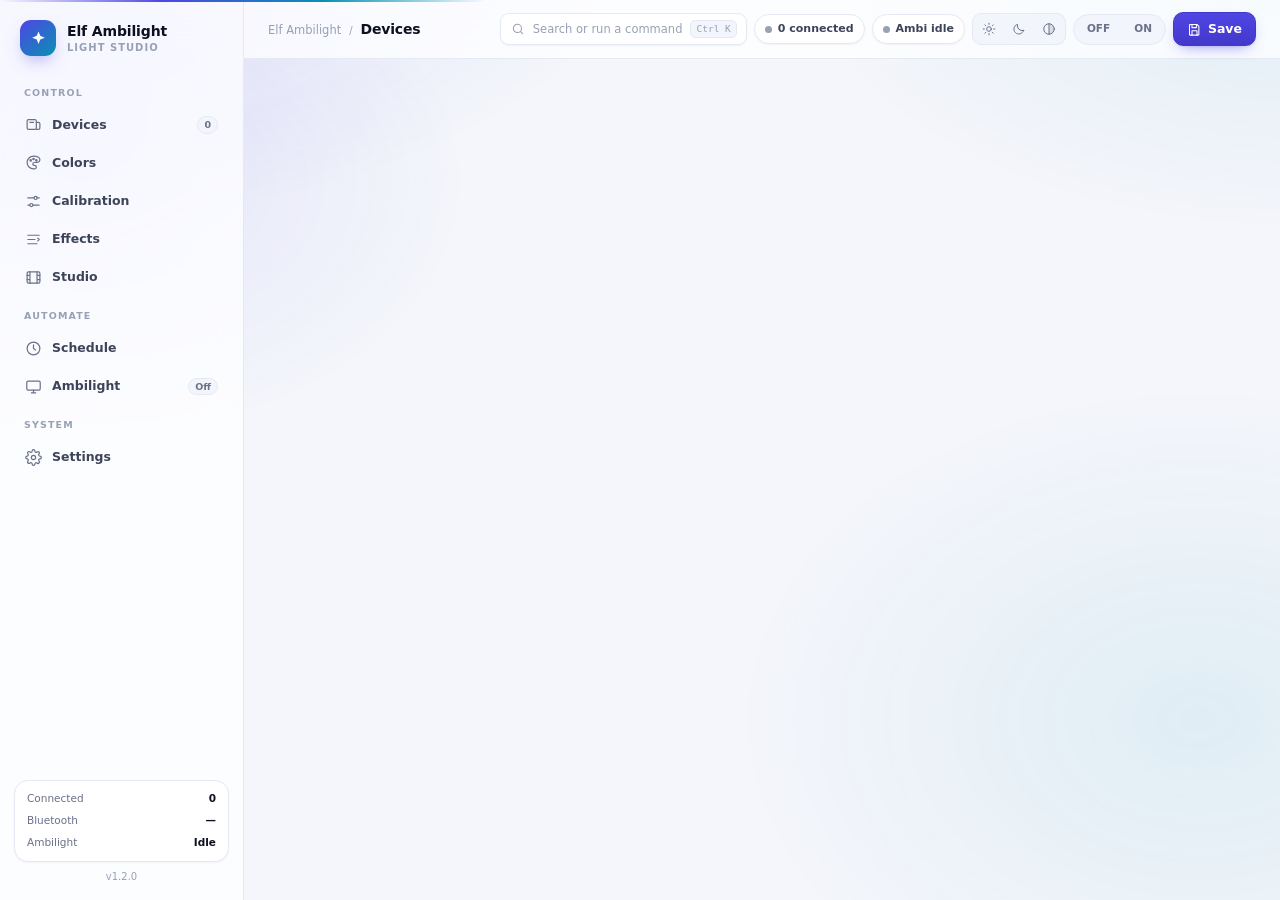
==== commit d1b51416: "Studio: media/GIF/WebP playback plus rainbow, pulse, chase, fire, ocean generators" ====
--- a/webui/index.html
+++ b/webui/index.html
@@ -44,6 +44,7 @@
     <symbol id="i-info" viewBox="0 0 24 24" fill="none" stroke="currentColor" stroke-width="1.7" stroke-linecap="round"><circle cx="12" cy="12" r="9"/><path d="M12 11v5M12 8h.01"/></symbol>
     <symbol id="i-copy" viewBox="0 0 24 24" fill="none" stroke="currentColor" stroke-width="1.7" stroke-linecap="round" stroke-linejoin="round"><rect x="9" y="9" width="11" height="11" rx="2"/><path d="M5 15V5a2 2 0 0 1 2-2h8"/></symbol>
     <symbol id="i-power" viewBox="0 0 24 24" fill="none" stroke="currentColor" stroke-width="1.8" stroke-linecap="round"><path d="M12 3v9"/><path d="M6.4 6.4a8 8 0 1 0 11.2 0"/></symbol>
+    <symbol id="i-film" viewBox="0 0 24 24" fill="none" stroke="currentColor" stroke-width="1.7" stroke-linecap="round" stroke-linejoin="round"><rect x="3" y="4" width="18" height="16" rx="2"/><path d="M7 4v16M17 4v16M3 9h4M3 15h4M17 9h4M17 15h4"/></symbol>
   </defs>
 </svg>
 
@@ -65,6 +66,7 @@
         <button class="nav-item" data-page="color" title="Colors" aria-label="Colors"><svg><use href="#i-palette"/></svg><span>Colors</span></button>
         <button class="nav-item" data-page="tune" title="Calibration" aria-label="Calibration"><svg><use href="#i-sliders"/></svg><span>Calibration</span></button>
         <button class="nav-item" data-page="modes" title="Effects" aria-label="Effects"><svg><use href="#i-modes"/></svg><span>Effects</span></button>
+        <button class="nav-item" data-page="studio" title="Studio" aria-label="Studio"><svg><use href="#i-film"/></svg><span>Studio</span></button>
       </div>
       <div class="nav-group">
         <div class="nav-label">Automate</div>
@@ -262,7 +264,7 @@
 
         <div class="grid g-1-2">
           <div class="card">
-            <div class="card-head"><div><h3>Color wheel</h3><div class="hint">Drag to set hue and saturation.</div></div></div>
+            <div class="card-head"><div><h3>Color wheel</h3><div class="hint">Drag to set hue and saturation — it sends live while you move.</div></div></div>
             <div class="card-body">
               <div class="wheel-wrap">
                 <canvas id="wheel" width="248" height="248" aria-label="Hue and saturation wheel" role="img"></canvas>
@@ -574,6 +576,75 @@
         </div>
       </section>
 
+      <!-- ══════════ STUDIO ══════════ -->
+      <section class="page" id="pg-studio">
+        <div class="page-head">
+          <div>
+            <div class="overline">Control</div>
+            <h2>Studio</h2>
+            <p>Stream a video, animated GIF, or generated animation to the strip continuously.</p>
+          </div>
+          <div class="push"><span class="badge" id="mediaBadge">Idle</span></div>
+        </div>
+
+        <div class="tabs" data-tabs="studio-main" style="margin-bottom:14px">
+          <button class="tab on" data-tab="file">File</button>
+          <button class="tab" data-tab="animations">Animations</button>
+        </div>
+
+        <div class="tabpanel on" data-panel="studio-main:file">
+          <div class="grid g2">
+            <div class="card">
+              <div class="card-head"><div><h3>Media file</h3><div class="hint">Video, GIF, WebP, APNG, or a still image.</div></div></div>
+              <div class="card-body">
+                <div class="field" style="gap:6px">
+                  <button class="btn primary" id="mediaPick"><svg><use href="#i-folder"/></svg>Choose file…</button>
+                  <span class="list-s" id="mediaPath" style="overflow:hidden;text-overflow:ellipsis;white-space:nowrap">No file selected</span>
+                </div>
+                <div class="hr" style="height:1px;background:var(--line);margin:12px 0"></div>
+                <p class="hint" style="margin:0">GIF/WebP play natively. Video (MP4, MKV, AVI, MOV, WebM) uses the system <b>ffmpeg</b> — install it and add it to PATH if video won’t start.</p>
+              </div>
+            </div>
+            <div class="card">
+              <div class="card-head"><div><h3>Playback</h3><div class="hint">Frames are averaged to one colour and sent live.</div></div></div>
+              <div class="card-body">
+                <div class="field"><span class="field-label">Frames / sec</span><input type="range" id="mediaFps" min="1" max="60"><span class="field-val" id="mediaFpsVal">30</span></div>
+                <div class="field"><span class="field-label">Brightness</span><input type="range" id="mediaBri" min="1" max="100"><span class="field-val" id="mediaBriVal">100%</span></div>
+                <div class="switch-row" style="padding:8px 0">
+                  <div class="txt"><div class="t">Loop</div><div class="d">Restart when the end is reached.</div></div>
+                  <button class="switch" id="mediaLoop" role="switch" aria-checked="true" aria-label="Loop playback"></button>
+                </div>
+                <div class="field" style="justify-content:flex-end;margin-top:4px">
+                  <button class="btn primary" id="mediaStartFile"><svg><use href="#i-play"/></svg>Play file</button>
+                </div>
+              </div>
+            </div>
+          </div>
+        </div>
+
+        <div class="tabpanel" data-panel="studio-main:animations">
+          <div class="card">
+            <div class="card-head"><div><h3>Generated animations</h3><div class="hint">Pulse and chase use the colour currently selected in Colors.</div></div></div>
+            <div class="card-body"><div class="grid g2" id="mediaGens" style="gap:6px"></div></div>
+          </div>
+        </div>
+
+        <div class="card">
+          <div class="card-head"><div><h3>Now playing</h3><div class="hint">Output preview and progress.</div></div>
+            <div class="push"><button class="btn sm danger" id="mediaStop">Stop</button></div></div>
+          <div class="card-body">
+            <div class="field" style="gap:14px">
+              <div class="color-well" id="mediaPrev" style="width:120px;min-height:74px;flex:0 0 120px;border-radius:12px"></div>
+              <div style="min-width:0;flex:1">
+                <div class="list-t" id="mediaName">Nothing playing</div>
+                <div class="list-s" id="mediaStat">—</div>
+                <div class="list-s" id="mediaFrames" style="margin-top:3px">0 frames</div>
+              </div>
+            </div>
+          </div>
+        </div>
+      </section>
+
       <!-- ══════════ TIMING ══════════ -->
       <section class="page" id="pg-timing">
         <div class="page-head">
@@ -614,6 +685,7 @@
           <button class="tab" data-tab="capture">Capture</button>
           <button class="tab" data-tab="engine">Engine</button>
           <button class="tab" data-tab="presets">Presets</button>
+          <button class="tab" data-tab="rules">Rules</button>
         </div>
 
         <div class="tabpanel on" data-panel="ambi-main:live">
@@ -739,6 +811,31 @@
                 </div>
               </div>
             </div>
+          </div>
+        </div>
+
+        <div class="tabpanel" data-panel="ambi-main:rules">
+          <div class="card">
+            <div class="card-head">
+              <div><h3>Launch rules</h3><div class="hint">Turn Ambilight on when a chosen app is running — VLC, Media Player, a game, anything.</div></div>
+              <div class="push"><span class="badge" id="ruleCount">0</span></div>
+            </div>
+            <div class="card-body">
+              <div class="field" style="gap:6px;flex-wrap:wrap">
+                <select id="ruleApp" style="min-width:180px">
+                  <option value="">Pick a running app…</option>
+                </select>
+                <input type="text" id="ruleExe" placeholder="or type vlc.exe" style="width:150px">
+                <select id="rulePreset" style="min-width:160px"></select>
+                <label class="check"><input type="checkbox" id="ruleAutoStop" checked>Stop when it closes</label>
+                <button class="btn sm primary" id="ruleAdd"><svg><use href="#i-plus"/></svg>Add rule</button>
+              </div>
+              <p class="hint" style="margin-top:9px">Checked every 2 seconds. Starting Ambilight from a rule respects “Hide window while syncing”.</p>
+            </div>
+          </div>
+          <div class="card">
+            <div class="card-head"><div><h3>Active rules</h3><div class="hint">Edge-triggered: fires when the app opens, stops when it closes.</div></div></div>
+            <div class="card-body"><div class="row-list" id="ruleList"></div></div>
           </div>
         </div>
       </section>
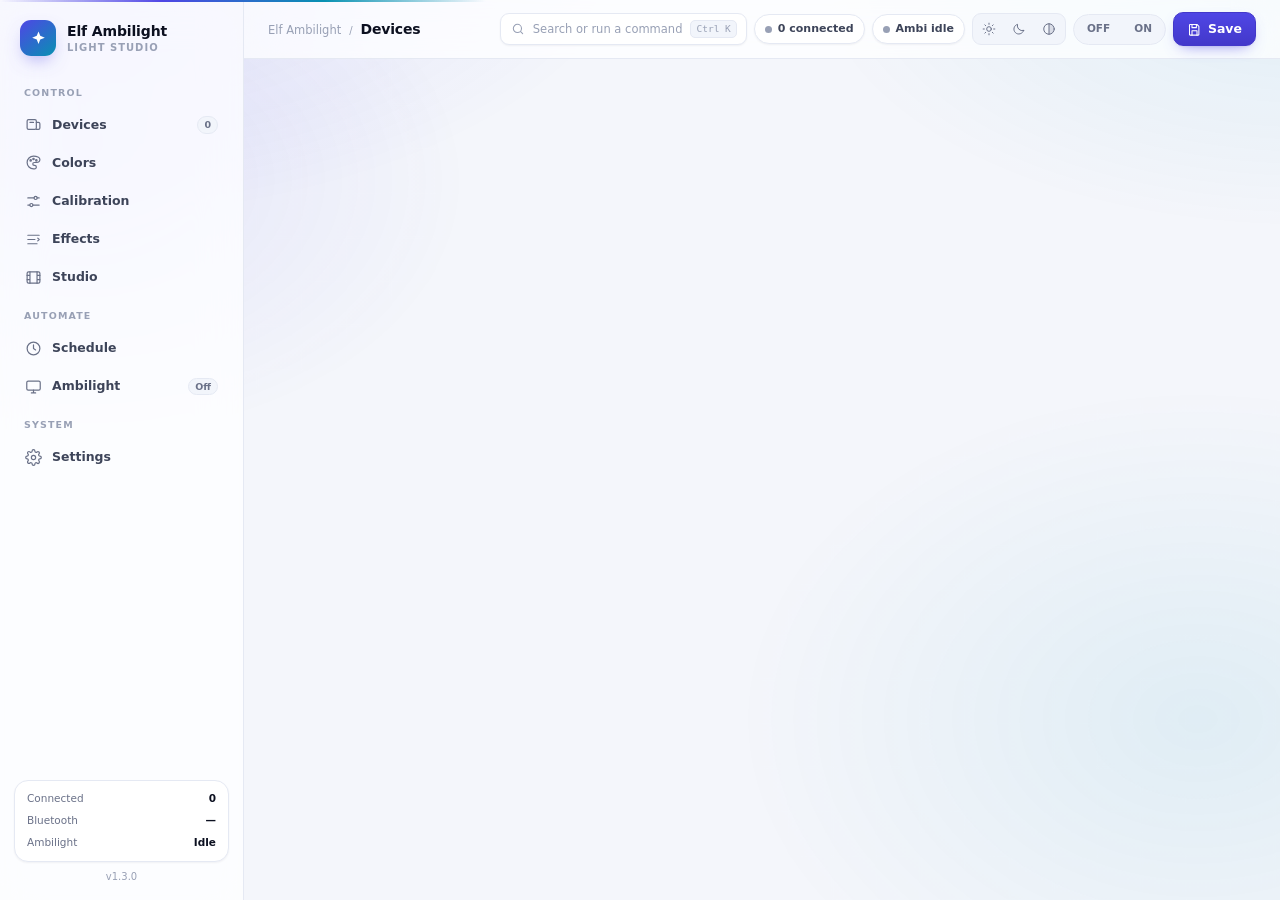
==== commit fdee6ad6: "Release v1.3.0: Studio playback, per-app Ambilight rules, WebView2 UI, startup fix, rounded icon" ====
--- a/webui/index.html
+++ b/webui/index.html
@@ -85,7 +85,7 @@
         <div class="mini-row"><span class="mini-key">Bluetooth</span><span class="mini-val" id="sideBt">—</span></div>
         <div class="mini-row"><span class="mini-key">Ambilight</span><span class="mini-val" id="sideAmbi">Idle</span></div>
       </div>
-      <div class="sidebar-version" id="sideVer">v1.2.0</div>
+      <div class="sidebar-version" id="sideVer">v1.3.0</div>
     </div>
   </aside>
 
@@ -867,7 +867,7 @@
                   <button class="switch" id="stStartup" role="switch" aria-checked="false" aria-label="Start with Windows"></button>
                 </div>
                 <div class="switch-row">
-                  <div class="txt"><div class="t">High priority startup</div><div class="d">Elevated task, replaces the normal entry.</div></div>
+                  <div class="txt"><div class="t">High priority startup</div><div class="d" id="stTaskHint">Elevated task, replaces the normal entry.</div></div>
                   <button class="switch" id="stTask" role="switch" aria-checked="false" aria-label="High priority startup"></button>
                 </div>
                 <div class="switch-row">
@@ -990,7 +990,7 @@
             <div class="card">
               <div class="card-head"><div><h3>About</h3><div class="hint">Elf Ambilight</div></div></div>
               <div class="card-body">
-                <div class="field"><span class="field-label">Version</span><span class="field-val" id="appVersion" style="text-align:left">v1.2.0</span></div>
+                <div class="field"><span class="field-label">Version</span><span class="field-val" id="appVersion" style="text-align:left">v1.3.0</span></div>
                 <div class="field"><span class="field-label">Engine</span><span class="field-val" style="text-align:left;font-family:var(--sans)">WebView2 · Python</span></div>
                 <div class="field"><span class="field-label">Shortcuts</span><span class="field-val" style="text-align:left;font-family:var(--sans)">Ctrl K · Ctrl S · Alt 1–7</span></div>
               </div>
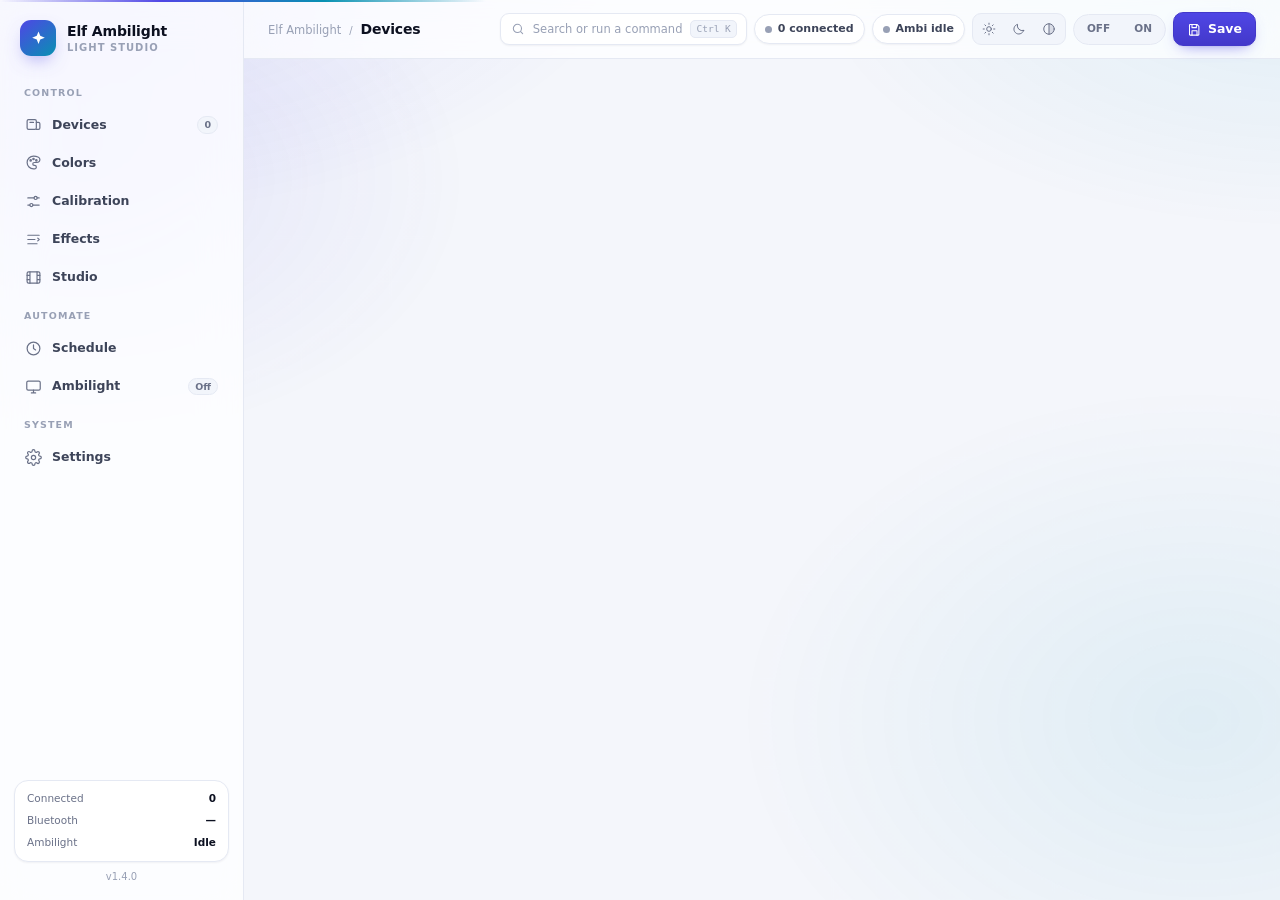
==== commit b232c2e1: "Release v1.4.0: fix Studio frame output, smooth preview, add one-click FFmpeg install + PATH" ====
--- a/webui/index.html
+++ b/webui/index.html
@@ -85,7 +85,7 @@
         <div class="mini-row"><span class="mini-key">Bluetooth</span><span class="mini-val" id="sideBt">—</span></div>
         <div class="mini-row"><span class="mini-key">Ambilight</span><span class="mini-val" id="sideAmbi">Idle</span></div>
       </div>
-      <div class="sidebar-version" id="sideVer">v1.3.0</div>
+      <div class="sidebar-version" id="sideVer">v1.4.0</div>
     </div>
   </aside>
 
@@ -602,7 +602,20 @@
                   <span class="list-s" id="mediaPath" style="overflow:hidden;text-overflow:ellipsis;white-space:nowrap">No file selected</span>
                 </div>
                 <div class="hr" style="height:1px;background:var(--line);margin:12px 0"></div>
-                <p class="hint" style="margin:0">GIF/WebP play natively. Video (MP4, MKV, AVI, MOV, WebM) uses the system <b>ffmpeg</b> — install it and add it to PATH if video won’t start.</p>
+                <div class="switch-row" style="padding:0;align-items:flex-start;gap:12px">
+                  <div class="txt" style="min-width:0">
+                    <div class="t">Video decoder <span class="badge" id="ffmpegBadge">…</span></div>
+                    <div class="d" id="ffmpegInfo" style="overflow-wrap:anywhere">Checking FFmpeg…</div>
+                  </div>
+                  <button class="btn sm" id="ffmpegBtn" style="flex:0 0 auto">Install</button>
+                </div>
+                <div id="ffmpegProg" style="display:none;margin-top:10px">
+                  <div style="height:6px;border-radius:99px;background:var(--line);overflow:hidden">
+                    <div id="ffmpegBar" style="height:100%;width:0%;background:var(--brand);transition:width .15s linear"></div>
+                  </div>
+                  <div class="hint" id="ffmpegMsg" style="margin-top:6px">Starting…</div>
+                </div>
+                <p class="hint" style="margin:10px 0 0">GIF / WebP / APNG play natively. Video (MP4, MKV, AVI, MOV, WebM) needs FFmpeg — install it once above, no admin required.</p>
               </div>
             </div>
             <div class="card">
@@ -990,7 +1003,7 @@
             <div class="card">
               <div class="card-head"><div><h3>About</h3><div class="hint">Elf Ambilight</div></div></div>
               <div class="card-body">
-                <div class="field"><span class="field-label">Version</span><span class="field-val" id="appVersion" style="text-align:left">v1.3.0</span></div>
+                <div class="field"><span class="field-label">Version</span><span class="field-val" id="appVersion" style="text-align:left">v1.4.0</span></div>
                 <div class="field"><span class="field-label">Engine</span><span class="field-val" style="text-align:left;font-family:var(--sans)">WebView2 · Python</span></div>
                 <div class="field"><span class="field-label">Shortcuts</span><span class="field-val" style="text-align:left;font-family:var(--sans)">Ctrl K · Ctrl S · Alt 1–7</span></div>
               </div>
--- a/webui/styles.css
+++ b/webui/styles.css
@@ -882,3 +882,7 @@
   .cmd-trigger { min-width: 0; }
   .cmd-trigger .grow, .cmd-trigger kbd { display: none; }
 }
+
+/* Studio now-playing preview: blend 12 Hz updates into a smooth wash */
+#mediaPrev { transition: background-color 90ms linear; }
+
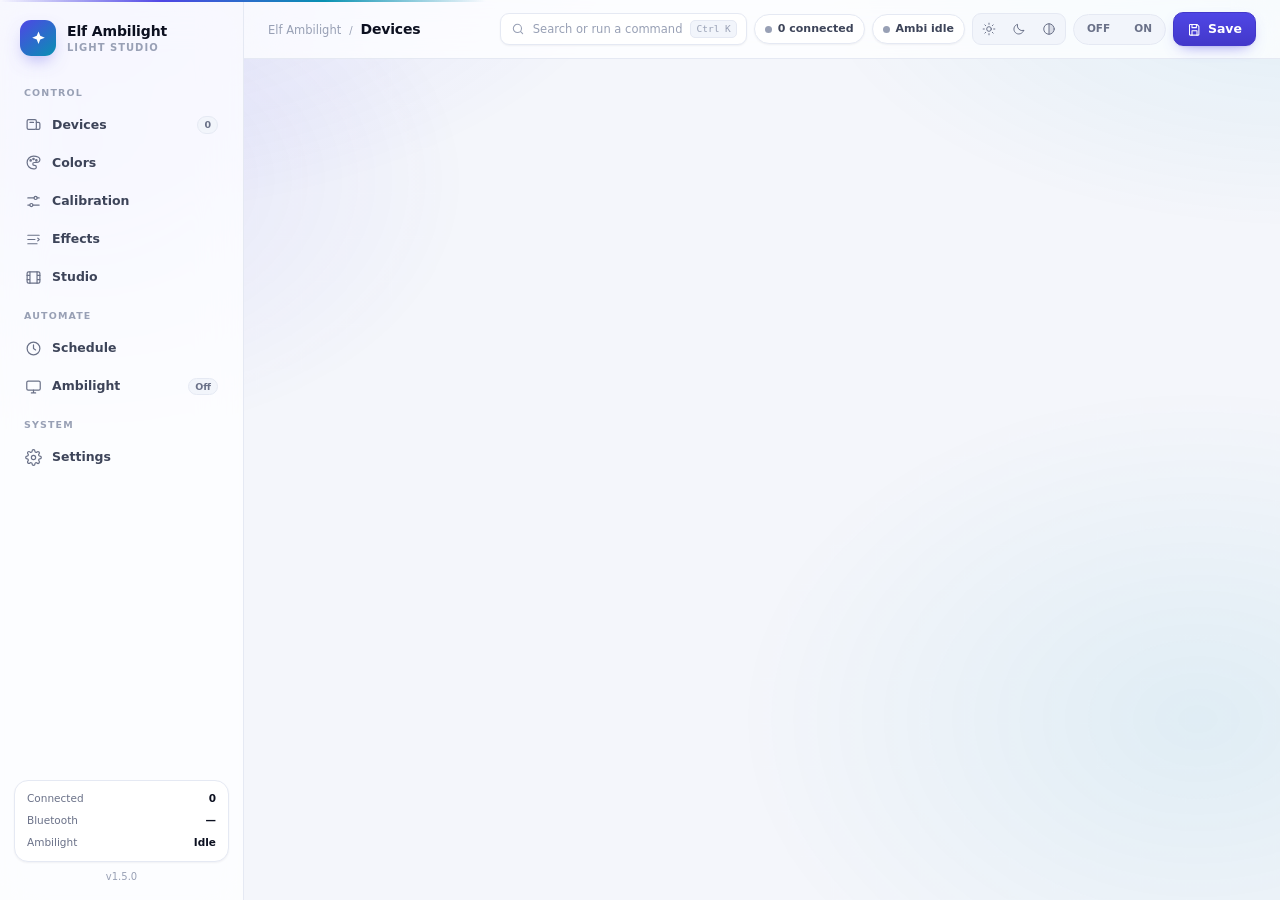
==== commit 3b3e2321: "Release v1.5.0: 14 Studio animations, live speed/FPS/brightness" ====
--- a/webui/index.html
+++ b/webui/index.html
@@ -85,7 +85,7 @@
         <div class="mini-row"><span class="mini-key">Bluetooth</span><span class="mini-val" id="sideBt">—</span></div>
         <div class="mini-row"><span class="mini-key">Ambilight</span><span class="mini-val" id="sideAmbi">Idle</span></div>
       </div>
-      <div class="sidebar-version" id="sideVer">v1.4.0</div>
+      <div class="sidebar-version" id="sideVer">v1.5.0</div>
     </div>
   </aside>
 
@@ -593,52 +593,54 @@
         </div>
 
         <div class="tabpanel on" data-panel="studio-main:file">
-          <div class="grid g2">
-            <div class="card">
-              <div class="card-head"><div><h3>Media file</h3><div class="hint">Video, GIF, WebP, APNG, or a still image.</div></div></div>
-              <div class="card-body">
-                <div class="field" style="gap:6px">
-                  <button class="btn primary" id="mediaPick"><svg><use href="#i-folder"/></svg>Choose file…</button>
-                  <span class="list-s" id="mediaPath" style="overflow:hidden;text-overflow:ellipsis;white-space:nowrap">No file selected</span>
-                </div>
-                <div class="hr" style="height:1px;background:var(--line);margin:12px 0"></div>
-                <div class="switch-row" style="padding:0;align-items:flex-start;gap:12px">
-                  <div class="txt" style="min-width:0">
-                    <div class="t">Video decoder <span class="badge" id="ffmpegBadge">…</span></div>
-                    <div class="d" id="ffmpegInfo" style="overflow-wrap:anywhere">Checking FFmpeg…</div>
-                  </div>
-                  <button class="btn sm" id="ffmpegBtn" style="flex:0 0 auto">Install</button>
-                </div>
-                <div id="ffmpegProg" style="display:none;margin-top:10px">
-                  <div style="height:6px;border-radius:99px;background:var(--line);overflow:hidden">
-                    <div id="ffmpegBar" style="height:100%;width:0%;background:var(--brand);transition:width .15s linear"></div>
-                  </div>
-                  <div class="hint" id="ffmpegMsg" style="margin-top:6px">Starting…</div>
-                </div>
-                <p class="hint" style="margin:10px 0 0">GIF / WebP / APNG play natively. Video (MP4, MKV, AVI, MOV, WebM) needs FFmpeg — install it once above, no admin required.</p>
-              </div>
-            </div>
-            <div class="card">
-              <div class="card-head"><div><h3>Playback</h3><div class="hint">Frames are averaged to one colour and sent live.</div></div></div>
-              <div class="card-body">
-                <div class="field"><span class="field-label">Frames / sec</span><input type="range" id="mediaFps" min="1" max="60"><span class="field-val" id="mediaFpsVal">30</span></div>
-                <div class="field"><span class="field-label">Brightness</span><input type="range" id="mediaBri" min="1" max="100"><span class="field-val" id="mediaBriVal">100%</span></div>
-                <div class="switch-row" style="padding:8px 0">
-                  <div class="txt"><div class="t">Loop</div><div class="d">Restart when the end is reached.</div></div>
-                  <button class="switch" id="mediaLoop" role="switch" aria-checked="true" aria-label="Loop playback"></button>
-                </div>
-                <div class="field" style="justify-content:flex-end;margin-top:4px">
-                  <button class="btn primary" id="mediaStartFile"><svg><use href="#i-play"/></svg>Play file</button>
-                </div>
-              </div>
+          <div class="card">
+            <div class="card-head"><div><h3>Media file</h3><div class="hint">Video, GIF, WebP, APNG, or a still image.</div></div></div>
+            <div class="card-body">
+              <div class="field" style="gap:6px">
+                <button class="btn primary" id="mediaPick"><svg><use href="#i-folder"/></svg>Choose file…</button>
+                <span class="list-s" id="mediaPath" style="overflow:hidden;text-overflow:ellipsis;white-space:nowrap">No file selected</span>
+              </div>
+              <div class="hr" style="height:1px;background:var(--line);margin:12px 0"></div>
+              <div class="switch-row" style="padding:0;align-items:flex-start;gap:12px">
+                <div class="txt" style="min-width:0">
+                  <div class="t">Video decoder <span class="badge" id="ffmpegBadge">…</span></div>
+                  <div class="d" id="ffmpegInfo" style="overflow-wrap:anywhere">Checking FFmpeg…</div>
+                </div>
+                <button class="btn sm" id="ffmpegBtn" style="flex:0 0 auto">Install</button>
+              </div>
+              <div id="ffmpegProg" style="display:none;margin-top:10px">
+                <div style="height:6px;border-radius:99px;background:var(--line);overflow:hidden">
+                  <div id="ffmpegBar" style="height:100%;width:0%;background:var(--brand);transition:width .15s linear"></div>
+                </div>
+                <div class="hint" id="ffmpegMsg" style="margin-top:6px">Starting…</div>
+              </div>
+              <p class="hint" style="margin:10px 0 0">GIF / WebP / APNG play natively. Video (MP4, MKV, AVI, MOV, WebM) needs FFmpeg — install it once above, no admin required.</p>
             </div>
           </div>
         </div>
 
         <div class="tabpanel" data-panel="studio-main:animations">
           <div class="card">
-            <div class="card-head"><div><h3>Generated animations</h3><div class="hint">Pulse and chase use the colour currently selected in Colors.</div></div></div>
-            <div class="card-body"><div class="grid g2" id="mediaGens" style="gap:6px"></div></div>
+            <div class="card-head"><div><h3>Generated animations</h3><div class="hint">14 animations. Pulse, chase, heartbeat and candle tint with the colour selected in Colors.</div></div></div>
+            <div class="card-body"><div class="grid g3" id="mediaGens" style="gap:6px"></div></div>
+          </div>
+        </div>
+
+        <div class="card" style="margin-top:14px">
+          <div class="card-head"><div><h3>Playback</h3><div class="hint">Speed applies live to animations; FPS and brightness apply live to everything.</div></div></div>
+          <div class="card-body">
+            <div class="grid g3" style="gap:18px">
+              <div class="field"><span class="field-label">Speed</span><input type="range" id="mediaSpeed" min="0.25" max="3" step="0.05"><span class="field-val" id="mediaSpeedVal">1×</span></div>
+              <div class="field"><span class="field-label">Frames / sec</span><input type="range" id="mediaFps" min="1" max="60"><span class="field-val" id="mediaFpsVal">30</span></div>
+              <div class="field"><span class="field-label">Brightness</span><input type="range" id="mediaBri" min="1" max="100"><span class="field-val" id="mediaBriVal">100%</span></div>
+            </div>
+            <div class="field" style="justify-content:space-between;align-items:center;margin-top:10px">
+              <div class="switch-row" style="padding:0;flex:1">
+                <div class="txt"><div class="t">Loop files</div><div class="d">Restart video or GIF when the end is reached.</div></div>
+                <button class="switch" id="mediaLoop" role="switch" aria-checked="true" aria-label="Loop playback"></button>
+              </div>
+              <button class="btn primary" id="mediaStartFile"><svg><use href="#i-play"/></svg>Play file</button>
+            </div>
           </div>
         </div>
 
@@ -1003,7 +1005,7 @@
             <div class="card">
               <div class="card-head"><div><h3>About</h3><div class="hint">Elf Ambilight</div></div></div>
               <div class="card-body">
-                <div class="field"><span class="field-label">Version</span><span class="field-val" id="appVersion" style="text-align:left">v1.4.0</span></div>
+                <div class="field"><span class="field-label">Version</span><span class="field-val" id="appVersion" style="text-align:left">v1.5.0</span></div>
                 <div class="field"><span class="field-label">Engine</span><span class="field-val" style="text-align:left;font-family:var(--sans)">WebView2 · Python</span></div>
                 <div class="field"><span class="field-label">Shortcuts</span><span class="field-val" style="text-align:left;font-family:var(--sans)">Ctrl K · Ctrl S · Alt 1–7</span></div>
               </div>
